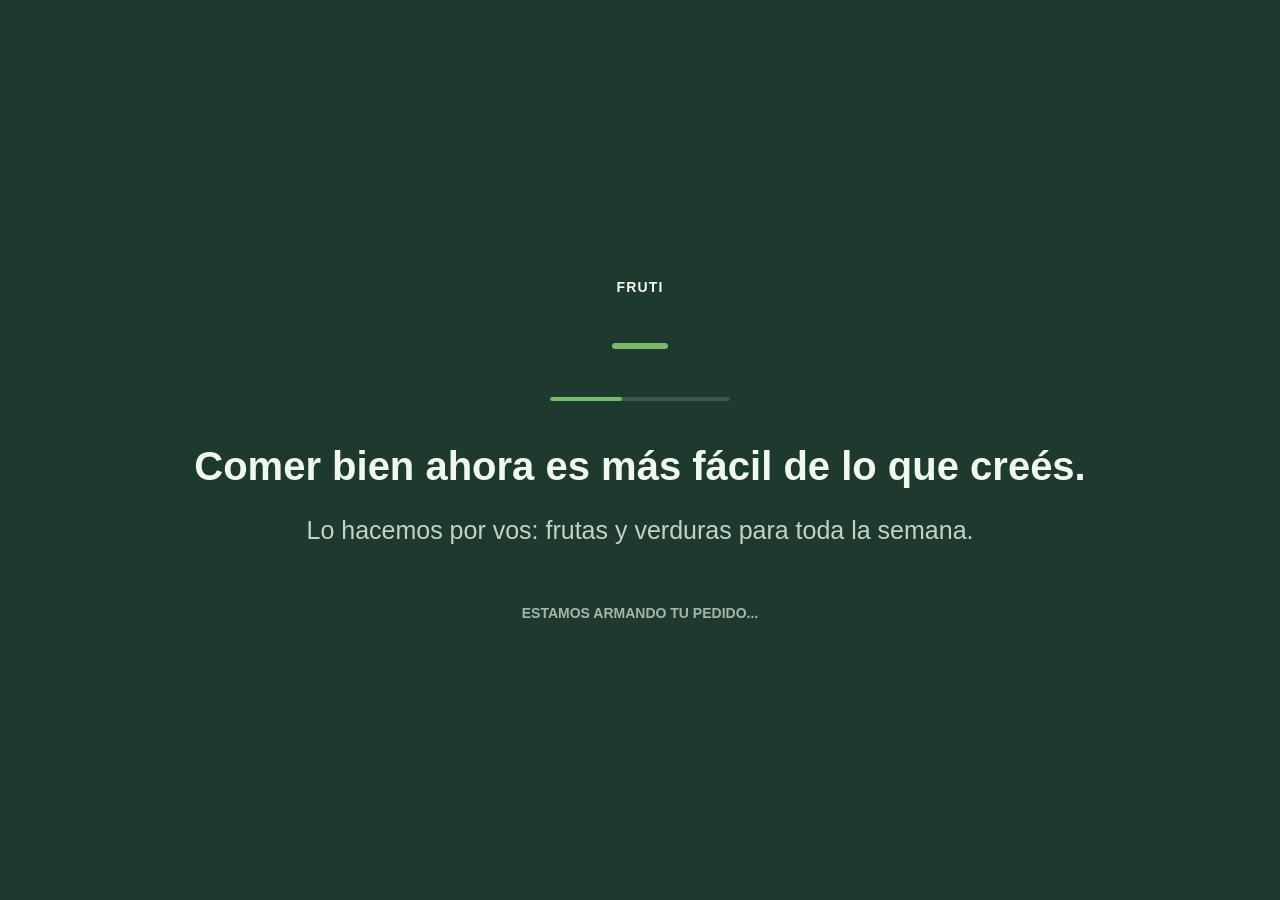
==== index.html @ 2f4cc4dc "Update index.html" ====
<!doctype html>
<html lang="es">
<head>
  <meta charset="UTF-8" />
  <meta name="viewport" content="width=device-width, initial-scale=1.0" />
  <title>Fresh Club | Pedido</title>
  <link rel="stylesheet" href="./styles.css" />
</head>
<body class="pedido-page">
  <div class="app">
    <header class="header" id="header">
      <div class="brand">FRUTI</div>

      <h1 class="pedido-title">
        Tu pedido para esta semana está listo
      </h1>

      <p id="subtitle" class="subtitle">
        Revisalo y confirmalo
      </p>
    </header>

    <main class="main">
      <section id="status" class="status"></section>
      <section id="pedidoSummary"></section>
      <section id="orderList" class="catalog"></section>
      
      <section id="extrasBlock" class="extras-block">
        <h2 class="extras-title">¿Querés agregar algo más?</h2>
        <p class="extras-subtitle">
          Estos productos también van bien para tu familia.
        </p>
        <div id="extras" class="catalog"></div>
      </section>

      <section id="manualSearchBlock" class="manual-search-block">
        <button id="manualSearchToggle" class="manual-search-toggle" type="button">
          ¿Buscás algo específico?
        </button>
      
        <div id="manualSearchPanel" class="manual-search-panel" hidden>
          <input
            id="manualSearchInput"
            class="manual-search-input"
            type="search"
            placeholder="Buscar fruta o verdura..."
            autocomplete="off"
          />
      
          <div id="manualSearchStatus" class="manual-search-status"></div>
          <div id="manualSearchResults" class="catalog"></div>
        </div>
      </section>  
    </main>

    <footer class="footer">
  <div class="footer-stack">

    <div id="footerSummary" class="footer-summary">
      <div class="footer-summary-main">
        <span id="footerSummaryDays">~3 días</span>
        para tu hogar
      </div>

      <div class="footer-summary-sub">
        Pedido recomendado de frutas y verduras
      </div>
    </div>

    <button id="submitBtn" class="cta">
      Confirmar mi pedido FRUTI
    </button>

  </div>
</footer>
  </div>


  <section id="pedidoLoading" class="pedido-loading">

    <div class="pedido-loading-brand">
      FRUTI
    </div>
  
    <div class="pedido-loading-accent"></div>

    <div class="loading-progress">
      <div class="loading-progress-bar"></div>
    </div>
    
    <h1>
      Comer bien ahora es más fácil de lo que creés.
    </h1>
  
    <p>
      Lo hacemos por vos: frutas y verduras para toda la semana.
    </p>
  
    <div class="pedido-loading-footer">
      ESTAMOS ARMANDO TU PEDIDO...
    </div>
  
</section>

<section id="reportLoading" class="report-loading hidden">

  <div class="report-loading-brand">
    FRUTI
  </div>

  <div class="report-loading-accent"></div>

  <div class="loading-progress">
    <div class="loading-progress-bar"></div>
  </div>

  <h1 id="reportLoadingTitle">
    Listo. Hasta el miércoles no pensás más en frutas y verduras.
  </h1>

  <div class="report-loading-footer">
    PEDIDO CONFIRMADO · ESTAMOS PREPARANDO TU SEMANA...
  </div>

</section>

<script type="module" src="./app.js"></script>
</body>
</html>
---- styles.css ----
* {
  box-sizing: border-box;
}

html, body {
  margin: 0;
  padding: 0;
  font-family: Arial, sans-serif;
  background: #f6f6f6;
  color: #1f1f1f;
}

body {
  min-height: 100vh;
}

.app {
  max-width: 480px;
  margin: 0 auto;
  background: #ffffff;
  min-height: 100vh;
  padding-bottom: 92px;
}

.header {
  position: sticky;
  top: 0;
  z-index: 10;
  background: #ffffff;
  border-bottom: 1px solid #ececec;
  padding: 8px 16px 8px;
}

.brand {
  font-size: 22px;
  font-weight: 700;
  line-height: 1.1;
}

.subtitle {
  margin-top: 4px;
  font-size: 14px;
  font-weight: 700;
  color: #666666;
}

.main {
  padding: 6px 16px 16px;
}

.status {
  min-height: 18px;
  margin-bottom: 12px;
  font-size: 14px;
  color: #666666;
}

.status.ok {
  color: #1b7f3b;
}

.status.error {
  color: #b42318;
}

.catalog {
  display: grid;
  gap: 12px;
}

.card {
  border: 1px solid #e8e8e8;
  border-radius: 16px;
  padding: 14px;
  background: #ffffff;
}

.card-top {
  display: flex;
  justify-content: space-between;
  align-items: start;
  gap: 12px;
}

.card-title {
  font-size: 17px;
  font-weight: 700;
  margin: 0;
}

.card-meta {
  margin-top: 4px;
  font-size: 14px;
  color: #666666;
}

.qty-row {
  display: flex;
  align-items: center;
  gap: 10px;
  margin-top: 14px;
}

.qty-btn {
  width: 36px;
  height: 36px;
  border: 1px solid #d8d8d8;
  border-radius: 10px;
  background: #ffffff;
  font-size: 20px;
  line-height: 1;
  cursor: pointer;
}

.qty-btn:active {
  transform: scale(0.98);
}

.qty-value {
  min-width: 24px;
  text-align: center;
  font-size: 16px;
  font-weight: 700;
}

.empty {
  border: 1px dashed #d8d8d8;
  border-radius: 16px;
  padding: 18px;
  text-align: center;
  color: #666666;
  background: #fafafa;
}

.footer {
  position: fixed;
  left: 0;
  right: 0;
  bottom: 0;
  display: flex;
  justify-content: center;
  padding: 12px;
  background: rgba(255, 255, 255, 0.96);
  border-top: 1px solid #ececec;
  backdrop-filter: blur(6px);
}

.cta {
  width: min(448px, calc(100% - 24px));
  border: none;
  border-radius: 14px;
  padding: 16px;
  font-size: 16px;
  font-weight: 700;
  background: #1f1f1f;
  color: #ffffff;
  cursor: pointer;
}

.cta:disabled {
  opacity: 0.6;
  cursor: not-allowed;
}

.order-success {
  margin-top: 20px;
}

.order-status {
  font-size: 18px;
  font-weight: 700;
  color: #2e7d32;
  margin-bottom: 16px;
}

.fruti-card {
  border: 1px dashed #d9d9d9;
  border-radius: 16px;
  padding: 24px 20px;
  background: #fafafa;
  text-align: center;
  margin-bottom: 20px;
}

.fruti-card-title {
  font-size: 18px;
  font-weight: 700;
  margin: 0 0 16px 0;
  color: #222;
}

.fruti-main,
.fruti-weekly,
.fruti-diversity,
.fruti-level,
.fruti-score,
.fruti-diversity-detail,
.fruti-progress-label,
.fruti-weekly-progress {
  margin: 8px 0;
  color: #333;
  line-height: 1.4;
}

.fruti-main {
  font-size: 18px;
}

.fruti-weekly {
  font-size: 17px;
}

.fruti-diversity {
  font-size: 16px;
}

.fruti-weekly-block {
  margin-top: 20px;
  text-align: left;
}

.fruti-weekly-title {
  font-weight: 700;
  margin-bottom: 10px;
  color: #222;
}

.fruti-progress-bar {
  margin-top: 12px;
  height: 10px;
  background: #e9e9e9;
  border-radius: 999px;
  overflow: hidden;
}

.fruti-progress-fill {
  height: 10px;
  background: #1f1f1f;
  border-radius: 999px;
}

.whatsapp-cta {
  margin-top: 16px;
}

.whatsapp-button {
  display: inline-block;
  width: 100%;
  box-sizing: border-box;
  background: #25D366;
  color: white;
  padding: 14px 16px;
  border-radius: 12px;
  text-decoration: none;
  font-weight: 700;
  text-align: center;
}

.fruit-bounce span {
  font-size: 22px;
  margin: 0 6px;
  display: inline-block;
  animation: bounce 1.2s infinite ease-in-out;
}

.fruit-bounce span:nth-child(2) {
  animation-delay: 0.2s;
}

.fruit-bounce span:nth-child(3) {
  animation-delay: 0.4s;
}

@keyframes bounce {
  0%, 80%, 100% { transform: translateY(0); }
  40% { transform: translateY(-8px); }
}

.qty-row {
  display: flex;
  align-items: center;
  justify-content: flex-end;
  gap: 10px;
}

#catalog .card {
  display: flex;
  flex-direction: column;
}

#catalog .card-top {
  margin-bottom: 8px;
}

#catalog [id^="controls-"] {
  display: flex;
  justify-content: flex-end;
}

.footer-actions {
  position: sticky;
  bottom: 0;
  background: #fff;
  padding: 12px;
  border-top: 1px solid #e5e7eb;
}

.primary-btn {
  width: 100%;
  height: 44px;
  font-size: 16px;
  border-radius: 10px;
}

.primary-btn:disabled {
  opacity: 0.5;
  cursor: not-allowed;
}

.add-btn {
  height: 36px;
  padding: 0 14px;
  border: 1px solid #d8d8d8;
  border-radius: 10px;
  background: #ffffff;
  font-size: 16px;
  font-weight: 600;
  cursor: pointer;
}

.add-btn:active {
  transform: scale(0.98);
}

#household .card-top {
  margin-bottom: 4px;
}

.order-list {
  display: grid;
  gap: 12px;
}

.item-category {
  margin-top: 4px;
  font-size: 13px;
  color: #666666;
}

.item-unit {
  font-size: 14px;
  color: #666666;
  font-weight: 400;
}

.item-actions {
  display: flex;
  align-items: center;
  justify-content: space-between;
  gap: 12px;
  margin-top: 14px;
}

.item-delete {
  border: none;
  background: transparent;
  color: #888888;
  font-size: 13px;
  cursor: pointer;
  padding: 0;
}

.item-delete:active {
  transform: scale(0.98);
}

.secondary-link {
  border: none;
  background: transparent;
  color: #666666;
  font-size: 14px;
  cursor: pointer;
  padding: 0;
}

.footer-stack {
  width: min(448px, calc(100% - 24px));
  display: flex;
  flex-direction: column;
  gap: 8px;
}

.cta-secondary {
  border: none;
  border-radius: 14px;
  padding: 12px;
  font-size: 15px;
  font-weight: 600;
  background: #eeeeee;
  color: #1f1f1f;
  cursor: pointer;
}

/* para origen */

.origen-page {
  padding-bottom: 32px;
}

.origen-card {
  background: #ffffff;
  border-radius: 18px;
  padding: 18px;
  margin: 16px 0;
  box-shadow: 0 8px 24px rgba(0, 0, 0, 0.06);
}

.origen-card h2 {
  margin: 0 0 10px;
  font-size: 20px;
}

.origen-card p {
  margin: 8px 0;
  line-height: 1.45;
}

.origen-info {
  margin-top: 14px;
}

.origen-card ul {
  padding-left: 20px;
  margin: 8px 0 0;
}

.origen-card li {
  margin-bottom: 8px;
}

.whatsapp-button {
  display: block;
  text-align: center;
  margin-top: 22px;
  text-decoration: none;
}

.origin-link {
  display: inline-block;
  margin-top: 8px;
  font-size: 14px;
  font-weight: 600;
  text-decoration: none;
}

/* =========================
   PEDIDO SUGERIDO - FRUTI
========================= */

.pedido-page {
  background: #f4f7f2;
  color: #172016;
}

.pedido-page .app {
  max-width: 480px;
  background: #f8faf5;
  min-height: 100vh;
  padding-bottom: 110px;
}

.pedido-page .header {
  position: sticky;
  top: 0;
  z-index: 20;
  background: linear-gradient(180deg, #ffffff 0%, #f8faf5 100%);
  border-bottom: 1px solid #e5eadf;
  padding: 18px 18px 16px;
}

.pedido-page .brand {
  font-size: 13px;
  font-weight: 800;
  letter-spacing: 0.08em;
  text-transform: uppercase;
  color: #4d7c32;
  line-height: 1;
  margin-bottom: 10px;
}

.pedido-page .pedido-title {
  margin: 0;
  max-width: 390px;
  font-size: 24px;
  line-height: 1.12;
  font-weight: 800;
  color: #152312;
}

.pedido-page .subtitle {
  margin: 8px 0 0;
  max-width: 390px;
  font-size: 14px;
  line-height: 1.35;
  font-weight: 600;
  color: #66735e;
}

.pedido-page .main {
  padding: 14px 14px 120px;
}

.pedido-summary-card {
  background: #ffffff;
  box-shadow: 0 6px 18px rgba(38, 71, 24, 0.05);
  border:
    0.5px solid #e0e0d8;

  border-radius: 14px;

  padding: 16px;

  margin-bottom: 20px;

  text-align: center;
}

.pedido-summary-tag {
  font-size: 11px;
  font-weight: 500;

  letter-spacing: 0.08em;
  text-transform: uppercase;

  color: #4a7c3f;

  margin-bottom: 12px;
}

.pedido-summary-stats {
  display: flex;
  align-items: center;
  justify-content: center;

  gap: 20px;

  margin-bottom: 10px;
}

.pedido-summary-stat {
  min-width: 90px;
}

.pedido-summary-value {
  font-size: 28px;
  line-height: 1;

  font-weight: 500;

  color: #1a1a1a;
}

.pedido-summary-label {
  margin-top: 3px;

  font-size: 11px;

  color: #888888;
}

.pedido-summary-divider {
  width: 0.5px;
  height: 40px;

  background: #e0e0d8;
}

.pedido-summary-foot {
  font-size: 12px;
  color: #aaaaaa;
}

.pedido-page .status {
  min-height: 0;
  margin: 0 0 14px;
  font-size: 14px;
  color: #60715a;
}

.pedido-page .catalog,
.pedido-page .order-list {
  display: grid;
  gap: 12px;
}

.pedido-page .card {
  position: relative;
  border: 1px solid #e3eadc;
  border-radius: 22px;
  padding: 14px;
  background: #ffffff;
  box-shadow: 0 10px 26px rgba(38, 71, 24, 0.07);
  overflow: hidden;
}

.pedido-page .card::before,
.pedido-page .card::after {
  display: none !important;
  content: none !important;
}

.pedido-page .card-top {
  display: grid;
  grid-template-columns: 78px 1fr;
  gap: 14px;
  align-items: center;
  margin-bottom: 12px;
}

.pedido-page .card img,
.pedido-page .product-img,
.pedido-page .item-img {
  width: 72px;
  height: 72px;
  object-fit: contain;
  border-radius: 18px;
  background: #f7f7f2;
  padding: 8px;
}

.pedido-page .card-title {
  font-size: 18px;
  line-height: 1.15;
  font-weight: 800;
  color: #101810;
  margin: 0 0 6px;
}

.pedido-page .card-meta,
.pedido-page .item-unit,
.pedido-page .item-category {
  font-size: 14px;
  line-height: 1.25;
  color: #65735f;
}

.pedido-page .origin-link,
.pedido-page .secondary-link {
  display: inline-flex;
  align-items: center;
  gap: 4px;
  margin-top: 4px;
  color: #5b7f3a;
  font-size: 14px;
  font-weight: 700;
  text-decoration: none;
}

.pedido-page .qty-row,
.pedido-page #catalog [id^="controls-"] {
  display: flex;
  align-items: center;
  justify-content: flex-end;
  gap: 12px;
  margin-top: 6px;
}

.pedido-page .qty-btn {
  width: 38px;
  height: 38px;
  border: 1px solid #d9e2d2;
  border-radius: 14px;
  background: #f9fbf6;
  color: #172016;
  font-size: 22px;
  font-weight: 700;
  line-height: 1;
  cursor: pointer;
}

.pedido-page .qty-btn:active {
  transform: scale(0.96);
}

.pedido-page .qty-value {
  min-width: 30px;
  text-align: center;
  font-size: 17px;
  font-weight: 800;
  color: #101810;
}

.pedido-page .extras-block {
  margin-top: 22px;
}

.pedido-page .extras-title {
  margin: 0 2px 4px;
  font-size: 21px;
  line-height: 1.15;
  font-weight: 800;
  color: #152312;
}

.pedido-page .extras-subtitle {
  margin: 0 2px 14px;
  font-size: 14px;
  line-height: 1.35;
  color: #66735e;
}

.pedido-page .footer {
  position: fixed;
  left: 0;
  right: 0;
  bottom: 0;
  z-index: 30;
  display: flex;
  justify-content: center;
  padding: 14px 14px 18px;
  background: rgba(248, 250, 245, 0.94);
  border-top: 1px solid #e1e8d8;
  backdrop-filter: blur(10px);
}

.pedido-page .footer-stack {
  width: min(448px, 100%);
}

.pedido-page .cta {
  width: 100%;
  min-height: 56px;
  border: none;
  border-radius: 18px;
  padding: 16px 18px;
  font-size: 17px;
  font-weight: 800;
  background: linear-gradient(135deg, #55a630 0%, #2b7a2e 100%);
  color: #ffffff;
  box-shadow: 0 12px 26px rgba(43, 122, 46, 0.28);
  cursor: pointer;
}

.pedido-page .cta:active {
  transform: translateY(1px);
}

.pedido-page .cta:disabled {
  opacity: 0.55;
  cursor: not-allowed;
  box-shadow: none;
}

/* =========================
   PEDIDO - CARDS UX CLEAN
========================= */

.pedido-page .catalog {
  display: grid;
  gap: 10px;
}

.pedido-page .card {
  border: 1px solid #e3eadc !important;
  border-left: 1px solid #e3eadc !important;
  border-radius: 18px;
  padding: 12px;
  background: #ffffff;
  background-image: none !important;
  box-shadow: 0 6px 18px rgba(38, 71, 24, 0.06);
  overflow: hidden;
}

.pedido-page .card::before,
.pedido-page .card::after {
  display: none !important;
  content: none !important;
}

.pedido-page .product-row {
  display: grid;
  grid-template-columns: 72px 1fr;
  gap: 12px;
  align-items: center;
}

.pedido-page .product-img {
  width: 72px;
  height: 72px;
  object-fit: contain;
  border-radius: 16px;
  background: #f7f7f2;
  padding: 8px;
  display: block;
}

.pedido-page .product-img-fallback {
  background: radial-gradient(circle at center, #edf3e8 0%, #f7f7f2 68%);
}

.pedido-page .product-content {
  min-width: 0;
  display: grid;
  gap: 10px;
}

.pedido-page .product-main {
  min-width: 0;
}

.pedido-page .card-title {
  margin: 0;
  font-size: 17px;
  line-height: 1.15;
  font-weight: 800;
  color: #101810;
}

.pedido-page .item-category {
  margin-top: 3px;
  font-size: 13px;
  line-height: 1.25;
  color: #66735e;
}

.pedido-page .item-origin {
  display: inline-flex;
  margin-top: 5px;
  font-size: 13px;
  line-height: 1.2;
  font-weight: 700;
  color: #5b7f3a;
  text-decoration: none;
}

.pedido-page .qty-row {
  display: flex;
  align-items: center;
  justify-content: flex-end;
  gap: 10px;
  margin-top: 0;
}

.pedido-page .qty-btn {
  width: 36px;
  height: 36px;
  border: 1px solid #d9e2d2;
  border-radius: 13px;
  background: #f9fbf6;
  color: #172016;
  font-size: 21px;
  font-weight: 700;
  line-height: 1;
  cursor: pointer;
}

.pedido-page .qty-value {
  min-width: 58px;
  text-align: center;
  font-size: 15px;
  font-weight: 800;
  color: #101810;
  white-space: nowrap;
}

.pedido-page .add-btn {
  justify-self: end;
  height: 36px;
  padding: 0 14px;
  border: 1px solid #d9e2d2;
  border-radius: 13px;
  background: #f9fbf6;
  color: #172016;
  font-size: 15px;
  font-weight: 800;
  cursor: pointer;
}

.pedido-page .add-btn:active,
.pedido-page .qty-btn:active {
  transform: scale(0.96);
}

/* =========================
   DASHBOARD - ACTIONS
========================= */

.pedido-page .dashboard-actions {
  margin-top: 22px;
  display: grid;
  gap: 10px;
}

.pedido-page .dashboard-btn {
  display: flex;
  align-items: center;
  justify-content: center;
  min-height: 48px;
  border-radius: 14px;
  padding: 12px 16px;
  text-decoration: none;
  font-size: 16px;
  font-weight: 800;
}

.pedido-page .dashboard-btn-primary {
  background: #16a34a;
  color: #ffffff;
  box-shadow: 0 8px 18px rgba(22, 163, 74, 0.22);
}

.pedido-page .dashboard-link {
  display: inline-flex;
  justify-content: center;
  margin-top: 4px;
  color: #4b5f45;
  font-size: 15px;
  font-weight: 700;
  text-decoration: none;
}

/* =========================
   REPORT PAGE - FRUTI
========================= */

.report-page {
  background: #f4f7f2;
  color: #172016;
}

.report-page .app {
  max-width: 480px;
  background: #f8faf5;
  min-height: 100vh;
  padding-bottom: 32px;
}

.report-header {
  background: linear-gradient(180deg, #ffffff 0%, #f8faf5 100%);
  border-bottom: 1px solid #e5eadf;
  padding: 18px 18px 16px;
}

.report-title {
  margin: 0;
  max-width: 390px;
  font-size: 25px;
  line-height: 1.12;
  font-weight: 800;
  color: #152312;
}

.report-subtitle {
  margin: 8px 0 0;
  max-width: 390px;
  font-size: 14px;
  line-height: 1.35;
  font-weight: 600;
  color: #66735e;
}

.report-main {
  padding: 14px 14px 24px;
}

.report-empty {
  border: 1px dashed #d9e2d2;
  border-radius: 18px;
  padding: 18px;
  background: #ffffff;
  color: #66735e;
  text-align: center;
  font-weight: 700;
}

.report-summary-card,
.report-week-card,
.report-section {
  background: #ffffff;
  border: 1px solid #e3eadc;
  border-radius: 20px;
  box-shadow: 0 8px 22px rgba(38, 71, 24, 0.06);
}

.report-summary-card {
  padding: 16px;
  margin-bottom: 14px;
}

.report-summary-eyebrow {
  font-size: 13px;
  font-weight: 800;
  color: #5b7f3a;
  text-transform: uppercase;
  letter-spacing: 0.04em;
}

.report-summary-main {
  margin-top: 10px;
  display: flex;
  justify-content: space-between;
  gap: 14px;
  align-items: center;
}

.report-summary-main h2 {
  margin: 0;
  font-size: 22px;
  line-height: 1.15;
  color: #101810;
}

.report-summary-main p {
  margin: 6px 0 0;
  font-size: 14px;
  line-height: 1.35;
  color: #66735e;
}

.report-summary-score {
  width: 64px;
  height: 64px;
  border-radius: 18px;
  display: flex;
  align-items: center;
  justify-content: center;
  background: #edf7e8;
  color: #277a28;
  font-size: 24px;
  font-weight: 900;
  flex-shrink: 0;
}

.report-summary-foot {
  margin-top: 10px;
  font-size: 13px;
  color: #66735e;
  font-weight: 700;
}

.report-section {
  padding: 16px;
  margin-top: 14px;
}

.report-section h2 {
  margin: 0 0 12px;
  font-size: 19px;
  line-height: 1.2;
  color: #152312;
}

.report-chart {
  display: grid;
  gap: 10px;
}

.report-chart-row {
  display: grid;
  grid-template-columns: 72px 1fr 34px;
  gap: 8px;
  align-items: center;
}

.report-chart-label {
  font-size: 12px;
  color: #66735e;
  font-weight: 700;
}

.report-chart-track,
.report-progress-bar {
  height: 10px;
  background: #edf1e8;
  border-radius: 999px;
  overflow: hidden;
}

.report-chart-fill,
.report-progress-fill {
  height: 100%;
  background: #16a34a;
  border-radius: 999px;
}

.report-chart-value {
  font-size: 13px;
  font-weight: 800;
  color: #172016;
  text-align: right;
}

.report-timeline {
  display: grid;
  gap: 12px;
}

.report-week-card {
  padding: 14px;
}

.report-week-top {
  display: flex;
  justify-content: space-between;
  gap: 12px;
  align-items: flex-start;
}

.report-week-label {
  font-size: 14px;
  font-weight: 800;
  color: #172016;
}

.report-week-level {
  margin-top: 4px;
  font-size: 13px;
  font-weight: 700;
  color: #66735e;
}

.report-score {
  width: 46px;
  height: 46px;
  border-radius: 15px;
  background: #edf7e8;
  color: #277a28;
  display: flex;
  align-items: center;
  justify-content: center;
  font-size: 20px;
  font-weight: 900;
  flex-shrink: 0;
}

.report-metrics-grid {
  margin-top: 14px;
  display: grid;
  grid-template-columns: 1fr 1fr;
  gap: 10px;
}

.report-metric {
  border: 1px solid #edf1e8;
  border-radius: 14px;
  padding: 10px;
  background: #fbfcf8;
}

.report-metric span {
  display: block;
  font-size: 12px;
  color: #66735e;
  font-weight: 700;
}

.report-metric strong {
  display: block;
  margin-top: 4px;
  font-size: 17px;
  color: #101810;
}

.report-progress {
  margin-top: 14px;
}

.report-progress-head {
  display: flex;
  justify-content: space-between;
  font-size: 13px;
  color: #66735e;
  font-weight: 800;
  margin-bottom: 6px;
}

.report-section-mini {
  margin-top: 14px;
}

.report-section-title {
  font-size: 13px;
  font-weight: 800;
  color: #172016;
  margin-bottom: 8px;
}

.report-chips {
  display: flex;
  flex-wrap: wrap;
  gap: 7px;
}

.report-chip {
  display: inline-flex;
  align-items: center;
  min-height: 28px;
  padding: 5px 9px;
  border-radius: 999px;
  background: #edf7e8;
  color: #245c22;
  font-size: 13px;
  font-weight: 700;
}

.report-chip-missing {
  background: #fff7ed;
  color: #9a3412;
}

.report-muted {
  font-size: 13px;
  color: #66735e;
  font-weight: 700;
}

/* =========================
   REPORT - ACTIONS
========================= */

.report-actions {
  margin-top: 18px;
  display: grid;
  gap: 10px;
}

.report-btn {
  display: flex;
  align-items: center;
  justify-content: center;
  min-height: 48px;
  border-radius: 14px;
  padding: 12px 16px;
  text-decoration: none;
  font-size: 16px;
  font-weight: 800;
}

.report-btn-primary {
  background: #16a34a;
  color: #ffffff;
  box-shadow: 0 8px 18px rgba(22, 163, 74, 0.22);
}

.report-link {
  display: inline-flex;
  justify-content: center;
  margin-top: 4px;
  color: #4b5f45;
  font-size: 15px;
  font-weight: 700;
  text-decoration: none;
}

/* =========================
   MANUAL SEARCH - PEDIDO
========================= */

.pedido-page .manual-search-block {
  margin-top: 22px;
}

.pedido-page .manual-search-toggle {
  width: 100%;
  min-height: 44px;
  border: 1px solid #d9e2d2;
  border-radius: 15px;
  background: #ffffff;
  color: #305d25;
  font-size: 15px;
  font-weight: 800;
  cursor: pointer;
}

.pedido-page .manual-search-panel {
  margin-top: 12px;
}

.pedido-page .manual-search-input {
  width: 100%;
  height: 46px;
  border: 1px solid #d9e2d2;
  border-radius: 15px;
  padding: 0 14px;
  background: #ffffff;
  color: #172016;
  font-size: 15px;
  font-weight: 700;
  outline: none;
}

.pedido-page .manual-search-input:focus {
  border-color: #8fbd7a;
  box-shadow: 0 0 0 3px rgba(22, 163, 74, 0.08);
}

.pedido-page .manual-search-status {
  min-height: 18px;
  margin: 8px 2px 10px;
  font-size: 13px;
  color: #66735e;
  font-weight: 700;
}

.pedido-page .manual-search-empty {
  border: 1px dashed #d9e2d2;
  border-radius: 16px;
  padding: 14px;
  background: #ffffff;
  color: #66735e;
  font-size: 14px;
  font-weight: 700;
  text-align: center;
}
/* =========================
   FRUTI FINAL VISUAL TUNING
========================= */

/* Verde único FRUTI */
.pedido-page .cta,
.pedido-page .dashboard-btn-primary,
.report-btn-primary,
.report-chart-fill,
.report-progress-fill {
  background: #4CAF50;
}

/* Sombra profesional y más limpia */
.pedido-page .cta,
.pedido-page .dashboard-btn-primary,
.report-btn-primary {
  box-shadow: 0 4px 12px rgba(76, 175, 80, 0.30);
}

/* Feedback táctil al presionar */
.pedido-page .cta:active,
.pedido-page .dashboard-btn-primary:active,
.report-btn-primary:active {
  transform: translateY(1px);
  box-shadow: 0 2px 4px rgba(76, 175, 80, 0.25);
}

/* Radio recomendado para botones */
.pedido-page .cta,
.pedido-page .dashboard-btn,
.report-btn,
.pedido-page .manual-search-toggle,
.pedido-page .add-btn,
.pedido-page .qty-btn {
  border-radius: 12px;
}

/* Cards con friendly round */
.pedido-page .card,
.report-summary-card,
.report-week-card,
.report-section {
  border-radius: 18px;
}

/* Imágenes internas: nested border radius */
.pedido-page .product-img {
  border-radius: 12px;
}

/* Color principal de textos */
.pedido-page .pedido-title,
.pedido-page .extras-title,
.pedido-page .card-title,
.report-title,
.report-section h2,
.report-summary-main h2,
.report-week-label {
  color: #2D3436;
}

/* También bajamos agresividad en cantidades y scores */
.pedido-page .qty-value,
.report-chart-value,
.report-metric strong {
  color: #2D3436;
}


/* =========================
   ONBOARDING V2
========================= */

.onboarding-page {
  margin: 0;
  background: #f4f7f2;
  color: #2D3436;
  overflow-x: hidden;
}

.onboarding-app {
  max-width: 480px;
  min-height: 100vh;
  margin: 0 auto;
  background: #f8faf5;
  position: relative;
}

/* =========================
   TOP
========================= */

.onboarding-top {
  position: sticky;
  top: 0;
  z-index: 20;
  background:
    linear-gradient(
      180deg,
      #ffffff 0%,
      #f8faf5 100%
    );

  border-bottom: 1px solid #e5eadf;

  padding:
    12px
    18px
    10px;
}

.onboarding-brand {
  font-size: 13px;
  font-weight: 800;
  letter-spacing: 0.08em;
  text-transform: uppercase;
  color: #4d7c32;
  margin-bottom: 14px;
}

/* =========================
   STEPS
========================= */

.onboarding-steps {
  position: relative;

  display: flex;
  align-items: center;
  justify-content: space-between;
  gap: 10px;
}

.onboarding-steps::before {
  content: "";

  position: absolute;
  top: 15px;
  left: 25%;
  right: 25%;

  height: 2px;

  background: #dfe7d9;

  z-index: 0;
}

.onboarding-step-dot {
  position: relative;
  z-index: 1;

  flex: 1;
  display: flex;
  flex-direction: column;
  align-items: center;
  gap: 6px;
  opacity: 0.45;
  transition: 200ms ease;
}

.onboarding-step-dot span {
  width: 30px;
  height: 30px;
  border-radius: 999px;
  background: #dfe7d9;
  color: #66735e;

  display: flex;
  align-items: center;
  justify-content: center;

  font-size: 14px;
  font-weight: 800;
}

.onboarding-step-dot small {
  font-size: 12px;
  font-weight: 700;
  color: #66735e;
}

.onboarding-step-dot.active {
  opacity: 1;
}

.onboarding-step-dot.active span {
  background: #4a7c3f;
  color: #ffffff;
}

.onboarding-step-dot.active small {
  color: #2D3436;
}

/* =========================
   SLIDER
========================= */

.onboarding-slider {
  display: flex;
  width: 100%;

  height: calc(100dvh - 116px);

  margin-top: -4px;

  transition: transform 300ms ease;
}

.onboarding-step-panel {
  width: 100%;
  min-width: 100%;
  max-width: 100%;

  overflow: hidden;
  
  box-sizing: border-box;

  min-height: calc(100dvh - 116px);

  display: flex;
  flex-direction: column;
  justify-content: flex-start;

  gap: 12px;

  padding: 4px 18px 28px;

  flex-shrink: 0;
}

/* =========================
   CONTENT
========================= */

.onboarding-content {
  width: 100%;
  flex: 1;

  min-height: 0;
}

.onboarding-eyebrow {
  margin: 0 0 6px;
  font-size: 13px;
  font-weight: 800;
  letter-spacing: 0.04em;
  text-transform: uppercase;
  color: #4a7c3f;
}

.onboarding-title {
  margin: 0;
  max-width: 320px;
  font-size: 21px;
  line-height: 1.08;
  font-weight: 800;
  color: #2D3436;
}

.onboarding-subtitle {
  margin: 8px 0 0;
  font-size: 14px;
  line-height: 1.45;
  color: #66735e;

  max-width: 100%;
  white-space: normal;
  overflow-wrap: break-word;
}

/* =========================
   INPUT
========================= */

.onboarding-field {
  margin-top: 28px;
}

.onboarding-field label {
  display: block;
  margin-bottom: 10px;

  font-size: 14px;
  font-weight: 700;
  color: #2D3436;
}

.onboarding-input {
  width: 100%;
  height: 56px;

  border:
    1px solid #d9e2d2;

  border-radius: 14px;

  background: #ffffff;

  padding: 0 16px;

  font-size: 16px;
  font-weight: 700;

  color: #2D3436;

  outline: none;
}

.onboarding-input:focus {
  border-color: #8fbd7a;
  box-shadow:
    0 0 0 3px
    rgba(76, 175, 80, 0.08);
}

/* =========================
   ACTIONS
========================= */

.onboarding-actions {
  margin-top: auto;

  padding-top: 8px;

  display: flex;
  flex-direction: column;
  gap: 10px;
}

.onboarding-primary-btn {
  width: 100%;
  height: 48px;

  border: none;
  border-radius: 12px;

  background: #4a7c3f;
  color: #ffffff;

  font-size: 16px;
  font-weight: 800;

  cursor: pointer;

  transition: 200ms ease;
}

.onboarding-primary-btn:disabled {
  opacity: 0.4;
  cursor: not-allowed;
}

.onboarding-secondary-btn {
  width: 100%;
  height: 44px;

  border: none;
  background: transparent;

  color: #888888;

  font-size: 15px;
  font-weight: 700;

  cursor: pointer;
}

/* =========================
   STATUS
========================= */

.onboarding-status {
  min-height: 0;
  padding: 0;
  margin: 0;
}

/* =========================
   HOUSEHOLD
========================= */

.onboarding-household-list {
  margin-top: 12px;
    
  overflow-y: auto;

  min-height: 0;

  max-height: calc(100dvh - 360px);
}

.onboarding-household-list .card {
  padding: 12px 14px;
  border-radius: 16px;
  min-height: 86px;
}

.card-top {
  margin-bottom: 4px;
}

.onboarding-household-list .card-title {
  font-size: 16px;
}

.onboarding-household-list .add-btn {
  height: 34px;
  padding: 0 12px;
  font-size: 15px;
}

/* =========================
   DELIVERY
========================= */

.onboarding-delivery-slots {
  margin-top: 24px;
}

.onboarding-delivery-summary {
  margin-top: 18px;

  font-size: 14px;
  font-weight: 700;

  color: #4a7c3f;
}

.onboarding-helper {
  margin-top: 10px;

  font-size: 13px;
  line-height: 1.4;

  color: #8a9583;
}

/* =========================
   ONBOARDING ISOLATED CARDS
========================= */

.onboarding-page .catalog {
  display: grid;
  gap: 8px;
}

.onboarding-page .card {
  border: 1px solid #e3eadc;
  border-radius: 16px;
  
  padding: 10px 12px;
  background: #ffffff;

  box-shadow: none;

  min-height: unset;
}

.onboarding-page .card-top {
  display: flex;
  align-items: center;
  justify-content: space-between;

  gap: 8px;

  margin-bottom: 2px;
}

.onboarding-page .card-title {
  margin: 0;

  font-size: 16px;
  line-height: 1.15;
  font-weight: 700;
}

.onboarding-page .add-btn {
  height: 34px;
  padding: 0 12px;

  border-radius: 10px;

  font-size: 14px;
  font-weight: 700;
}

.onboarding-page .qty-btn {
  width: 34px;
  height: 34px;

  border-radius: 10px;

  font-size: 18px;
}

.onboarding-page .qty-value {
  font-size: 15px;
}

.onboarding-page .qty-row {
  margin-top: 8px;
}

/* =========================
   MOBILE SAFE AREA
========================= */

@media (max-width: 768px) {

  .onboarding-actions {
    padding-bottom: calc(18px + env(safe-area-inset-bottom));
  }

}


/* =========================
   DELIVERY V2
========================= */

.delivery-day-row {
  border: 1px solid #e0e0d8;
  border-radius: 18px;

  background: #ffffff;

  padding: 14px;

  margin-bottom: 12px;

  transition: 200ms ease;
}

.delivery-day-row.selected {
  border-color: #4a7c3f;
}

.delivery-day-top {
  display: flex;
  align-items: center;
  justify-content: space-between;

  margin-bottom: 12px;
}

.delivery-day-label {
  font-size: 17px;
  font-weight: 700;
  color: #1a1a1a;
}

.delivery-day-badge {
  background: #e8f5e2;
  color: #4a7c3f;

  padding: 6px 10px;

  border-radius: 999px;

  font-size: 11px;
  font-weight: 700;
}

.delivery-day-slots {
  display: grid;
  grid-template-columns: 1fr 1fr;

  gap: 10px;
}

.delivery-slot-btn {
  border: 1px solid #e0e0d8;
  border-radius: 14px;

  background: #ffffff;

  padding: 12px 8px;

  display: flex;
  flex-direction: column;
  align-items: center;

  transition: 200ms ease;

  cursor: pointer;
}

.delivery-slot-btn.selected {
  background: #e8f5e2;
  border-color: #4a7c3f;
}

.delivery-slot-title {
  font-size: 13px;
  font-weight: 700;
  color: #1a1a1a;
}

.delivery-slot-btn.selected .delivery-slot-title {
  color: #2d6a22;
}

.delivery-slot-range {
  margin-top: 4px;

  font-size: 11px;
  color: #aaaaaa;
}

.delivery-slot-btn.selected .delivery-slot-range {
  color: #4a7c3f;
}

/* =========================
   DELIVERY INTERNAL SCROLL
========================= */

.onboarding-scroll-area {
  max-height: calc(100dvh - 360px);

  overflow-y: auto;

  padding-bottom: 20px;
}

/* =========================
   ONBOARDING FIXED VIEWPORT
========================= */

.onboarding-page {
  height: 100%;
  overflow: hidden;
}

.onboarding-page .onboarding-app {
  height: 100dvh;
  overflow: hidden;
}

/* =========================
   ONBOARDING LOADING OVERLAY
========================= */

.onboarding-loading {
  position: fixed;
  inset: 0;
  z-index: 9999;

  background: #1E3A2F;
  color: #F0F7EC;
  
  display: flex;
  flex-direction: column;
  align-items: center;
  justify-content: center;

  padding: 32px;
  text-align: center;
}

.onboarding-loading.hidden {
  display: none;
}

.onboarding-loading-brand {
  font-size: 14px;
  font-weight: 800;
  letter-spacing: 0.08em;
  margin-bottom: 48px;
}

.onboarding-loading-accent {
  width: 56px;
  height: 6px;
  border-radius: 999px;
  background: #7AB86A;
  margin-bottom: 48px;
}

.onboarding-loading h1 {
  margin: 0;
  max-width: 640px;
  font-size: 36px;
  line-height: 1.08;
  font-weight: 800;
}

.onboarding-loading p {
  margin: 24px 0 0;
  max-width: 640px;
  font-size: 23px;
  line-height: 1.45;
  opacity: 0.8;
}

.onboarding-loading-footer {
  margin-top: 56px;
  font-size: 14px;
  font-weight: 700;
  opacity: 0.65;
}
/* =========================
   PEDIDO LOADING
========================= */

.pedido-loading {
  position: fixed;
  inset: 0;

  z-index: 9999;

  background: #1E3A2F;
  color: #F0F7EC;

  display: flex;
  flex-direction: column;
  align-items: center;
  justify-content: center;

  padding: 32px;

  text-align: center;

  transition:
    opacity 400ms ease,
    visibility 400ms ease;
}

.pedido-loading.hidden {
  opacity: 0;
  visibility: hidden;
  pointer-events: none;
}

.pedido-loading-brand {
  font-size: 14px;
  font-weight: 800;
  letter-spacing: 0.08em;

  margin-bottom: 48px;
}

.pedido-loading-accent {
  width: 56px;
  height: 6px;

  border-radius: 999px;

  background: #7AB86A;

  margin-bottom: 48px;
}

.pedido-loading h1 {
  margin: 0;

  font-size: 40px;
  line-height: 1.08;
  font-weight: 800;
}

.pedido-loading p {
  margin: 24px 0 0;

  font-size: 25px;
  line-height: 1.45;

  opacity: 0.8;
}

.pedido-loading-footer {
  margin-top: 56px;

  font-size: 14px;
  font-weight: 700;

  opacity: 0.65;
}

/* =========================
   LOADING PROGRESS
========================= */

.loading-progress {
  position: relative;

  width: 180px;
  height: 4px;

  overflow: hidden;

  border-radius: 999px;

  background:
    rgba(255,255,255,0.14);

  margin-bottom: 44px;
}

.report-loading .loading-progress {
  background:
    rgba(160,132,92,0.14);
}

.loading-progress-bar {
  position: absolute;
  inset: 0;

  width: 40%;

  border-radius: 999px;

  background: #7AB86A;

  animation:
    indeterminate 1.5s ease-in-out infinite;
}

.report-loading .loading-progress-bar {
  background: #A0845C;
}

@keyframes indeterminate {

  0% {
    transform: translateX(-120%);
  }

  100% {
    transform: translateX(320%);
  }
}

/* =========================
   REPORT LOADING
========================= */

.report-loading {
  position: fixed;
  inset: 0;

  z-index: 10000;

  background: #F5F0E8;
  color: #2C2C2A;

  display: flex;
  flex-direction: column;
  align-items: center;
  justify-content: center;

  padding: 32px;

  text-align: center;

  opacity: 1;

  transition:
    opacity 400ms ease,
    visibility 400ms ease;
}

.report-loading.hidden {
  opacity: 0;
  visibility: hidden;
  pointer-events: none;
}

.report-loading-brand {
  font-size: 14px;
  font-weight: 800;
  letter-spacing: 0.08em;

  margin-bottom: 48px;
}

.report-loading-accent {
  width: 56px;
  height: 6px;

  border-radius: 999px;

  background: #A0845C;

  margin-bottom: 48px;
}

.report-loading h1 {
  margin: 0;
  max-width: 760px;
}

.report-loading-footer {
  margin-top: 56px;

  font-size: 14px;
  font-weight: 700;

  opacity: 0.65;
}

/* =========================
   INVITE LANDING V2
========================= */

.invite-page {
  margin: 0;
  background: #ffffff;
  font-family: Arial, sans-serif;
}

.invite-layout {
  max-width: 480px;
  min-height: 100vh;
  margin: 0 auto;

  display: flex;
  flex-direction: column;
  justify-content: space-between;

  background: #ffffff;
}

/* =========================
   HERO
========================= */

.invite-hero {
  background: #1E3A2F;

  padding:
    32px
    24px
    28px;
}

.invite-tag {
  font-size: 11px;
  font-weight: 500;
  letter-spacing: 0.1em;
  text-transform: uppercase;

  color: #7AB86A;

  margin-bottom: 16px;
}

.invite-title {
  margin: 0;

  font-size: 30px;
  line-height: 1.15;
  font-weight: 500;

  color: #F0F7EC;

  margin-bottom: 14px;
}

.invite-subtitle {
  margin: 0;

  font-size: 17px;
  line-height: 1.65;
  font-weight: 400;

  color: rgba(240,247,236,0.6);
}

/* =========================
   BODY
========================= */

.invite-body {
  flex: 1;

  background: #ffffff;

  padding:
    28px
    24px
    36px;

  display: flex;
  flex-direction: column;
}

.invite-btn {
  width: 100%;

  border: none;
  border-radius: 12px;

  background: #4a7c3f;
  color: #ffffff;

  padding: 17px;

  font-size: 15px;
  font-weight: 500;

  cursor: pointer;
}

.invite-btn:active {
  transform: translateY(1px);
}

/* =========================
   INVITE STEPS
========================= */

.invite-steps-title {
  font-size: 16px;
  font-weight: 500;
  letter-spacing: 0.06em;
  color: #888888;

  margin-bottom: 16px;
}

.invite-steps {
  display: flex;
  flex-direction: column;
  gap: 10px;

  margin-bottom: 18px;
}

.invite-step {
  display: flex;
  align-items: flex-start;
  gap: 12px;
}

.invite-step-icon {
  width: 28px;
  flex-shrink: 0;

  margin-top: 1px;

  font-size: 20px;
  line-height: 1;
}

.invite-step-text {
  font-size: 16px;
  line-height: 1.45;
  color: #1a1a1a;
}

.invite-bridge {
  text-align: center;
  margin-top: 20px;
  margin-bottom: 10px;
}

.invite-bridge-title {
  font-size: 14px;
  font-weight: 500;
  color: #1a1a1a;
}

.invite-bridge-subtitle {
  margin-top: 4px;

  font-size: 14px;
  font-weight: 400;
  color: #888888;
}

/* =========================
   POST PURCHASE REPORT V2
========================= */

.post-report {
  min-height: 100vh;
  background: #f5f5f0;
  padding: 20px 16px 28px;
  color: #1a1a1a;
}

.post-report-heading {
  margin-bottom: 20px;
}

.post-report-tag,
.post-report-label,
.post-report-invite-label {
  font-size: 11px;
  font-weight: 500;
  letter-spacing: 0.08em;
  text-transform: uppercase;
}

.post-report-tag {
  color: #4a7c3f;
  margin-bottom: 6px;
}

.post-report-title {
  margin: 0 0 4px;
  font-size: 24px;
  line-height: 1.2;
  font-weight: 500;
  color: #1a1a1a;
}

.post-report-subtitle {
  margin: 0;
  font-size: 14px;
  line-height: 1.5;
  color: #4a7c3f;
}

.post-report-card {
  background: #ffffff;
  border: 0.5px solid #e0e0d8;
  border-radius: 14px;
  padding: 16px;
  margin-bottom: 12px;
}

.post-report-label {
  color: #888888;
  letter-spacing: 0.06em;
  margin-bottom: 8px;
}

.post-report-main-value {
  font-size: 28px;
  line-height: 1.1;
  font-weight: 500;
  color: #1a1a1a;
  margin-bottom: 4px;
}

.post-report-muted {
  font-size: 12px;
  line-height: 1.5;
  color: #aaaaaa;
}

.post-report-level-row {
  display: flex;
  align-items: center;
  gap: 10px;
  margin-bottom: 6px;
}

.post-report-level-icon {
  font-size: 28px;
  width: 36px;
  text-align: center;
}

.post-report-level-name {
  font-size: 17px;
  font-weight: 500;
  color: #1a1a1a;
}

.post-report-level-subtitle {
  margin-top: 2px;
  font-size: 12px;
  color: #888888;
}

.post-report-progress {
  height: 6px;
  background: #f0f0ea;
  border-radius: 20px;
  margin-top: 10px;
  overflow: hidden;
}

.post-report-progress-fill {
  /* temporary visual placeholder */
  width: 18%;
  height: 6px;
  background: #4a7c3f;
  border-radius: 20px;
}

.post-report-next-level {
  margin-top: 6px;
  font-size: 11px;
  color: #aaaaaa;
}

.post-report-rainbow-head {
  display: flex;
  align-items: center;
  gap: 12px;
  margin-bottom: 12px;
}

.post-report-rainbow-icon {
  width: 46px;
  font-size: 32px;
  line-height: 1;
  text-align: center;
}

.post-report-card-title {
  margin: 0 0 3px;
  font-size: 14px;
  font-weight: 500;
  color: #1a1a1a;
}

.post-report-card-subtitle {
  margin: 0;
  font-size: 12px;
  color: #888888;
}

.post-report-categories {
  display: grid;
  gap: 14px;
  margin-top: 14px;
}

.post-report-category {
  display: flex;
  align-items: center;
  gap: 10px;
}

.post-report-category-emoji {
  width: 24px;
  font-size: 16px;
  text-align: center;
}

.post-report-category-label {
  font-size: 13px;
  color: #1a1a1a;
}

.post-report-note {
  margin: 10px 0 0;
  font-size: 11px;
  line-height: 1.5;
  color: #bbbbbb;
}

.post-report-invite-card {
  background: #1E3A2F;
  border-radius: 14px;
  padding: 16px;
  margin-bottom: 12px;
}

.post-report-invite-label {
  color: #7AB86A;
  margin-bottom: 6px;
}

.post-report-invite-text {
  margin: 0 0 14px;
  font-size: 14px;
  line-height: 1.5;
  color: #F0F7EC;
}

.post-report-invite-btn {
  display: block;
  width: 100%;
  border: none;
  border-radius: 10px;
  background: #F0F7EC;
  color: #1E3A2F;
  padding: 13px;
  font-size: 14px;
  font-weight: 500;
  text-align: center;
  text-decoration: none;
  box-sizing: border-box;
}

.post-report-actions {
  display: flex;
  flex-direction: column;
  align-items: center;
  gap: 10px;
  margin-top: 4px;
}

.post-report-action-primary,
.post-report-action-secondary {
  background: none;
  border: none;
  text-decoration: none;
  cursor: pointer;
  padding: 4px;
}

.post-report-action-primary {
  font-size: 13px;
  color: #4a7c3f;
  font-weight: 500;
}

.post-report-action-secondary {
  font-size: 13px;
  color: #888888;
}


/* =========================
   REPORT LOADING MESSAGE
========================= */

.report-loading-done {
  display: block;

  margin-bottom: 18px;

  font-size: 64px;
  line-height: 0.95;
  font-weight: 700;

  color: #1f1f1f;
}

.report-loading-message {
  display: block;

  font-size: 38px;
  line-height: 1.08;
  font-weight: 700;

  color: #1f1f1f;
}
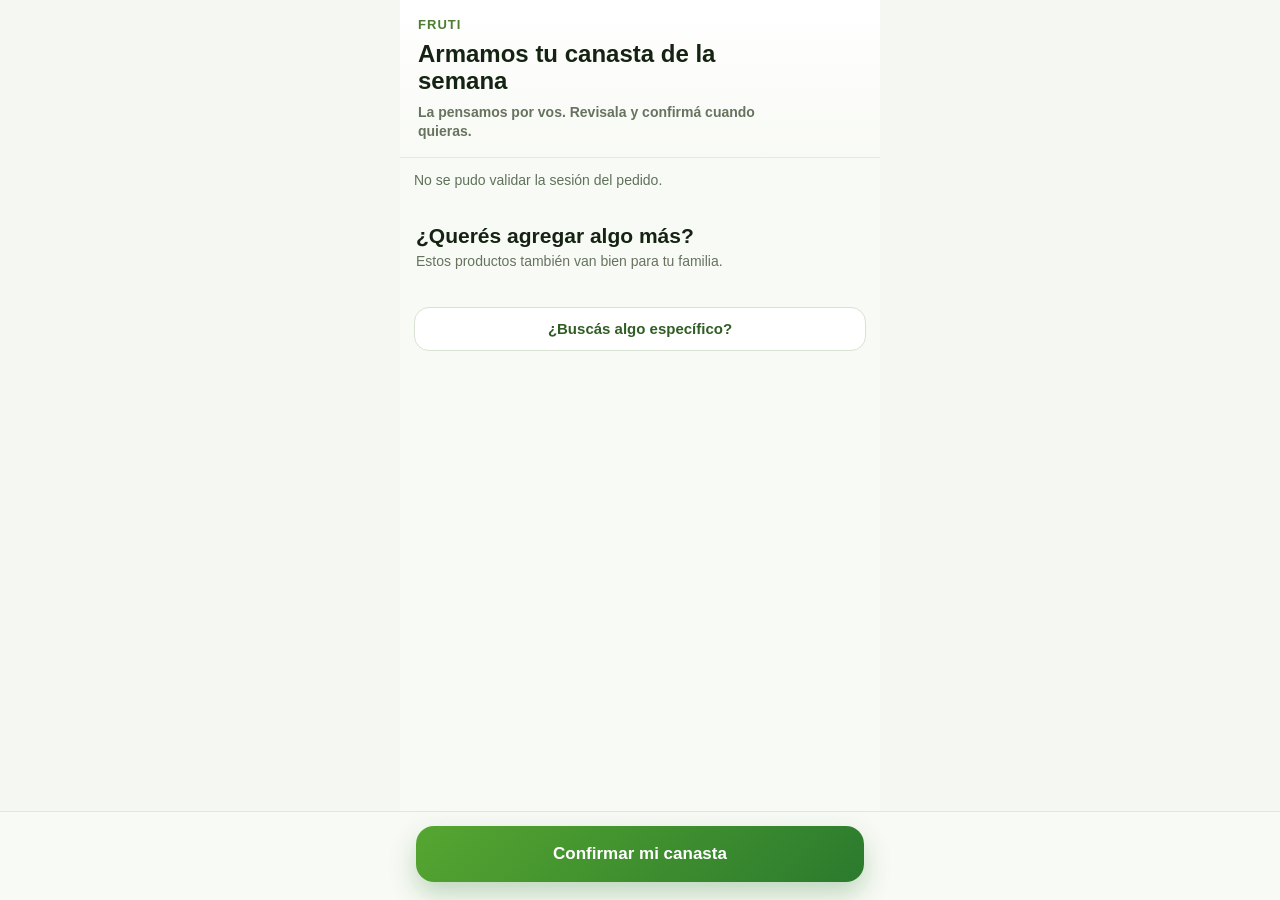
==== commit a8f0c4bc: "Load order page stylesheet" ====
--- a/index.html
+++ b/index.html
@@ -5,6 +5,7 @@
   <meta name="viewport" content="width=device-width, initial-scale=1.0" />
   <title>Fresh Club | Pedido</title>
   <link rel="stylesheet" href="./styles.css" />
+  <link rel="stylesheet" href="./order/styles.css" />
 </head>
 <body class="pedido-page">
   <div class="app">
@@ -12,11 +13,11 @@
       <div class="brand">FRUTI</div>
 
       <h1 class="pedido-title">
-        Tu pedido para esta semana está listo
+        Armamos tu canasta de la semana
       </h1>
 
       <p id="subtitle" class="subtitle">
-        Revisalo y confirmalo
+        La pensamos por vos. Revisala y confirmá cuando quieras.
       </p>
     </header>
 
@@ -53,24 +54,11 @@
       </section>  
     </main>
 
-    <footer class="footer">
+<footer class="footer">
   <div class="footer-stack">
-
-    <div id="footerSummary" class="footer-summary">
-      <div class="footer-summary-main">
-        <span id="footerSummaryDays">~3 días</span>
-        para tu hogar
-      </div>
-
-      <div class="footer-summary-sub">
-        Pedido recomendado de frutas y verduras
-      </div>
-    </div>
-
     <button id="submitBtn" class="cta">
-      Confirmar mi pedido FRUTI
+      Confirmar mi canasta
     </button>
-
   </div>
 </footer>
   </div>
--- a/styles.css
+++ b/styles.css
@@ -80,6 +80,7 @@
   justify-content: space-between;
   align-items: start;
   gap: 12px;
+  margin-bottom: 4px;
 }
 
 .card-title {
@@ -88,15 +89,10 @@
   margin: 0;
 }
 
-.card-meta {
-  margin-top: 4px;
-  font-size: 14px;
-  color: #666666;
-}
-
 .qty-row {
   display: flex;
   align-items: center;
+  justify-content: flex-end;
   gap: 10px;
   margin-top: 14px;
 }
@@ -162,89 +158,8 @@
   cursor: not-allowed;
 }
 
-.order-success {
-  margin-top: 20px;
-}
-
-.order-status {
-  font-size: 18px;
-  font-weight: 700;
-  color: #2e7d32;
-  margin-bottom: 16px;
-}
-
-.fruti-card {
-  border: 1px dashed #d9d9d9;
-  border-radius: 16px;
-  padding: 24px 20px;
-  background: #fafafa;
-  text-align: center;
-  margin-bottom: 20px;
-}
-
-.fruti-card-title {
-  font-size: 18px;
-  font-weight: 700;
-  margin: 0 0 16px 0;
-  color: #222;
-}
-
-.fruti-main,
-.fruti-weekly,
-.fruti-diversity,
-.fruti-level,
-.fruti-score,
-.fruti-diversity-detail,
-.fruti-progress-label,
-.fruti-weekly-progress {
-  margin: 8px 0;
-  color: #333;
-  line-height: 1.4;
-}
-
-.fruti-main {
-  font-size: 18px;
-}
-
-.fruti-weekly {
-  font-size: 17px;
-}
-
-.fruti-diversity {
-  font-size: 16px;
-}
-
-.fruti-weekly-block {
-  margin-top: 20px;
-  text-align: left;
-}
-
-.fruti-weekly-title {
-  font-weight: 700;
-  margin-bottom: 10px;
-  color: #222;
-}
-
-.fruti-progress-bar {
-  margin-top: 12px;
-  height: 10px;
-  background: #e9e9e9;
-  border-radius: 999px;
-  overflow: hidden;
-}
-
-.fruti-progress-fill {
-  height: 10px;
-  background: #1f1f1f;
-  border-radius: 999px;
-}
-
-.whatsapp-cta {
-  margin-top: 16px;
-}
-
 .whatsapp-button {
-  display: inline-block;
+  display: block;
   width: 100%;
   box-sizing: border-box;
   background: #25D366;
@@ -254,33 +169,7 @@
   text-decoration: none;
   font-weight: 700;
   text-align: center;
-}
-
-.fruit-bounce span {
-  font-size: 22px;
-  margin: 0 6px;
-  display: inline-block;
-  animation: bounce 1.2s infinite ease-in-out;
-}
-
-.fruit-bounce span:nth-child(2) {
-  animation-delay: 0.2s;
-}
-
-.fruit-bounce span:nth-child(3) {
-  animation-delay: 0.4s;
-}
-
-@keyframes bounce {
-  0%, 80%, 100% { transform: translateY(0); }
-  40% { transform: translateY(-8px); }
-}
-
-.qty-row {
-  display: flex;
-  align-items: center;
-  justify-content: flex-end;
-  gap: 10px;
+  margin-top: 22px;
 }
 
 #catalog .card {
@@ -295,26 +184,6 @@
 #catalog [id^="controls-"] {
   display: flex;
   justify-content: flex-end;
-}
-
-.footer-actions {
-  position: sticky;
-  bottom: 0;
-  background: #fff;
-  padding: 12px;
-  border-top: 1px solid #e5e7eb;
-}
-
-.primary-btn {
-  width: 100%;
-  height: 44px;
-  font-size: 16px;
-  border-radius: 10px;
-}
-
-.primary-btn:disabled {
-  opacity: 0.5;
-  cursor: not-allowed;
 }
 
 .add-btn {
@@ -332,73 +201,17 @@
   transform: scale(0.98);
 }
 
-#household .card-top {
-  margin-bottom: 4px;
-}
-
-.order-list {
-  display: grid;
-  gap: 12px;
-}
-
-.item-category {
+#household .item-category {
   margin-top: 4px;
   font-size: 13px;
   color: #666666;
 }
 
-.item-unit {
-  font-size: 14px;
-  color: #666666;
-  font-weight: 400;
-}
-
-.item-actions {
-  display: flex;
-  align-items: center;
-  justify-content: space-between;
-  gap: 12px;
-  margin-top: 14px;
-}
-
-.item-delete {
-  border: none;
-  background: transparent;
-  color: #888888;
-  font-size: 13px;
-  cursor: pointer;
-  padding: 0;
-}
-
-.item-delete:active {
-  transform: scale(0.98);
-}
-
-.secondary-link {
-  border: none;
-  background: transparent;
-  color: #666666;
-  font-size: 14px;
-  cursor: pointer;
-  padding: 0;
-}
-
 .footer-stack {
   width: min(448px, calc(100% - 24px));
   display: flex;
   flex-direction: column;
   gap: 8px;
-}
-
-.cta-secondary {
-  border: none;
-  border-radius: 14px;
-  padding: 12px;
-  font-size: 15px;
-  font-weight: 600;
-  background: #eeeeee;
-  color: #1f1f1f;
-  cursor: pointer;
 }
 
 /* para origen */
@@ -438,903 +251,24 @@
   margin-bottom: 8px;
 }
 
-.whatsapp-button {
-  display: block;
-  text-align: center;
-  margin-top: 22px;
-  text-decoration: none;
-}
-
-.origin-link {
-  display: inline-block;
-  margin-top: 8px;
-  font-size: 14px;
-  font-weight: 600;
-  text-decoration: none;
-}
-
-/* =========================
-   PEDIDO SUGERIDO - FRUTI
-========================= */
-
-.pedido-page {
-  background: #f4f7f2;
-  color: #172016;
-}
-
-.pedido-page .app {
-  max-width: 480px;
-  background: #f8faf5;
-  min-height: 100vh;
-  padding-bottom: 110px;
-}
-
-.pedido-page .header {
-  position: sticky;
-  top: 0;
-  z-index: 20;
-  background: linear-gradient(180deg, #ffffff 0%, #f8faf5 100%);
-  border-bottom: 1px solid #e5eadf;
-  padding: 18px 18px 16px;
-}
-
-.pedido-page .brand {
-  font-size: 13px;
-  font-weight: 800;
-  letter-spacing: 0.08em;
-  text-transform: uppercase;
-  color: #4d7c32;
-  line-height: 1;
-  margin-bottom: 10px;
-}
-
-.pedido-page .pedido-title {
-  margin: 0;
-  max-width: 390px;
-  font-size: 24px;
-  line-height: 1.12;
-  font-weight: 800;
-  color: #152312;
-}
-
-.pedido-page .subtitle {
-  margin: 8px 0 0;
-  max-width: 390px;
-  font-size: 14px;
-  line-height: 1.35;
-  font-weight: 600;
-  color: #66735e;
-}
-
-.pedido-page .main {
-  padding: 14px 14px 120px;
-}
-
-.pedido-summary-card {
-  background: #ffffff;
-  box-shadow: 0 6px 18px rgba(38, 71, 24, 0.05);
-  border:
-    0.5px solid #e0e0d8;
-
-  border-radius: 14px;
-
-  padding: 16px;
-
-  margin-bottom: 20px;
-
-  text-align: center;
-}
-
-.pedido-summary-tag {
-  font-size: 11px;
-  font-weight: 500;
-
-  letter-spacing: 0.08em;
-  text-transform: uppercase;
-
-  color: #4a7c3f;
-
-  margin-bottom: 12px;
-}
-
-.pedido-summary-stats {
-  display: flex;
-  align-items: center;
-  justify-content: center;
-
-  gap: 20px;
-
-  margin-bottom: 10px;
-}
-
-.pedido-summary-stat {
-  min-width: 90px;
-}
-
-.pedido-summary-value {
-  font-size: 28px;
-  line-height: 1;
-
-  font-weight: 500;
-
-  color: #1a1a1a;
-}
-
-.pedido-summary-label {
-  margin-top: 3px;
-
-  font-size: 11px;
-
-  color: #888888;
-}
-
-.pedido-summary-divider {
-  width: 0.5px;
-  height: 40px;
-
-  background: #e0e0d8;
-}
-
-.pedido-summary-foot {
-  font-size: 12px;
-  color: #aaaaaa;
-}
-
-.pedido-page .status {
-  min-height: 0;
-  margin: 0 0 14px;
-  font-size: 14px;
-  color: #60715a;
-}
-
-.pedido-page .catalog,
-.pedido-page .order-list {
-  display: grid;
-  gap: 12px;
-}
-
-.pedido-page .card {
-  position: relative;
-  border: 1px solid #e3eadc;
-  border-radius: 22px;
-  padding: 14px;
-  background: #ffffff;
-  box-shadow: 0 10px 26px rgba(38, 71, 24, 0.07);
-  overflow: hidden;
-}
-
-.pedido-page .card::before,
-.pedido-page .card::after {
-  display: none !important;
-  content: none !important;
-}
-
-.pedido-page .card-top {
-  display: grid;
-  grid-template-columns: 78px 1fr;
-  gap: 14px;
-  align-items: center;
-  margin-bottom: 12px;
-}
-
-.pedido-page .card img,
-.pedido-page .product-img,
-.pedido-page .item-img {
-  width: 72px;
-  height: 72px;
-  object-fit: contain;
-  border-radius: 18px;
-  background: #f7f7f2;
-  padding: 8px;
-}
-
-.pedido-page .card-title {
-  font-size: 18px;
-  line-height: 1.15;
-  font-weight: 800;
-  color: #101810;
-  margin: 0 0 6px;
-}
-
-.pedido-page .card-meta,
-.pedido-page .item-unit,
-.pedido-page .item-category {
-  font-size: 14px;
-  line-height: 1.25;
-  color: #65735f;
-}
-
-.pedido-page .origin-link,
-.pedido-page .secondary-link {
-  display: inline-flex;
-  align-items: center;
-  gap: 4px;
-  margin-top: 4px;
-  color: #5b7f3a;
-  font-size: 14px;
-  font-weight: 700;
-  text-decoration: none;
-}
-
-.pedido-page .qty-row,
-.pedido-page #catalog [id^="controls-"] {
-  display: flex;
-  align-items: center;
-  justify-content: flex-end;
-  gap: 12px;
-  margin-top: 6px;
-}
-
-.pedido-page .qty-btn {
-  width: 38px;
-  height: 38px;
-  border: 1px solid #d9e2d2;
-  border-radius: 14px;
-  background: #f9fbf6;
-  color: #172016;
-  font-size: 22px;
-  font-weight: 700;
-  line-height: 1;
-  cursor: pointer;
-}
-
-.pedido-page .qty-btn:active {
-  transform: scale(0.96);
-}
-
-.pedido-page .qty-value {
-  min-width: 30px;
-  text-align: center;
-  font-size: 17px;
-  font-weight: 800;
-  color: #101810;
-}
-
-.pedido-page .extras-block {
-  margin-top: 22px;
-}
-
-.pedido-page .extras-title {
-  margin: 0 2px 4px;
-  font-size: 21px;
-  line-height: 1.15;
-  font-weight: 800;
-  color: #152312;
-}
-
-.pedido-page .extras-subtitle {
-  margin: 0 2px 14px;
-  font-size: 14px;
-  line-height: 1.35;
-  color: #66735e;
-}
-
-.pedido-page .footer {
-  position: fixed;
-  left: 0;
-  right: 0;
-  bottom: 0;
-  z-index: 30;
-  display: flex;
-  justify-content: center;
-  padding: 14px 14px 18px;
-  background: rgba(248, 250, 245, 0.94);
-  border-top: 1px solid #e1e8d8;
-  backdrop-filter: blur(10px);
-}
-
-.pedido-page .footer-stack {
-  width: min(448px, 100%);
-}
-
-.pedido-page .cta {
-  width: 100%;
-  min-height: 56px;
-  border: none;
-  border-radius: 18px;
-  padding: 16px 18px;
-  font-size: 17px;
-  font-weight: 800;
-  background: linear-gradient(135deg, #55a630 0%, #2b7a2e 100%);
-  color: #ffffff;
-  box-shadow: 0 12px 26px rgba(43, 122, 46, 0.28);
-  cursor: pointer;
-}
-
-.pedido-page .cta:active {
-  transform: translateY(1px);
-}
-
-.pedido-page .cta:disabled {
-  opacity: 0.55;
-  cursor: not-allowed;
-  box-shadow: none;
-}
-
-/* =========================
-   PEDIDO - CARDS UX CLEAN
-========================= */
-
-.pedido-page .catalog {
-  display: grid;
-  gap: 10px;
-}
-
-.pedido-page .card {
-  border: 1px solid #e3eadc !important;
-  border-left: 1px solid #e3eadc !important;
-  border-radius: 18px;
-  padding: 12px;
-  background: #ffffff;
-  background-image: none !important;
-  box-shadow: 0 6px 18px rgba(38, 71, 24, 0.06);
-  overflow: hidden;
-}
-
-.pedido-page .card::before,
-.pedido-page .card::after {
-  display: none !important;
-  content: none !important;
-}
-
-.pedido-page .product-row {
-  display: grid;
-  grid-template-columns: 72px 1fr;
-  gap: 12px;
-  align-items: center;
-}
-
-.pedido-page .product-img {
-  width: 72px;
-  height: 72px;
-  object-fit: contain;
-  border-radius: 16px;
-  background: #f7f7f2;
-  padding: 8px;
-  display: block;
-}
-
-.pedido-page .product-img-fallback {
-  background: radial-gradient(circle at center, #edf3e8 0%, #f7f7f2 68%);
-}
-
-.pedido-page .product-content {
-  min-width: 0;
-  display: grid;
-  gap: 10px;
-}
-
-.pedido-page .product-main {
-  min-width: 0;
-}
-
-.pedido-page .card-title {
-  margin: 0;
-  font-size: 17px;
-  line-height: 1.15;
-  font-weight: 800;
-  color: #101810;
-}
-
-.pedido-page .item-category {
-  margin-top: 3px;
-  font-size: 13px;
-  line-height: 1.25;
-  color: #66735e;
-}
-
-.pedido-page .item-origin {
-  display: inline-flex;
-  margin-top: 5px;
-  font-size: 13px;
-  line-height: 1.2;
-  font-weight: 700;
-  color: #5b7f3a;
-  text-decoration: none;
-}
-
-.pedido-page .qty-row {
-  display: flex;
-  align-items: center;
-  justify-content: flex-end;
-  gap: 10px;
-  margin-top: 0;
-}
-
-.pedido-page .qty-btn {
-  width: 36px;
-  height: 36px;
-  border: 1px solid #d9e2d2;
-  border-radius: 13px;
-  background: #f9fbf6;
-  color: #172016;
-  font-size: 21px;
-  font-weight: 700;
-  line-height: 1;
-  cursor: pointer;
-}
-
-.pedido-page .qty-value {
-  min-width: 58px;
-  text-align: center;
-  font-size: 15px;
-  font-weight: 800;
-  color: #101810;
-  white-space: nowrap;
-}
-
-.pedido-page .add-btn {
-  justify-self: end;
-  height: 36px;
-  padding: 0 14px;
-  border: 1px solid #d9e2d2;
-  border-radius: 13px;
-  background: #f9fbf6;
-  color: #172016;
-  font-size: 15px;
-  font-weight: 800;
-  cursor: pointer;
-}
-
-.pedido-page .add-btn:active,
-.pedido-page .qty-btn:active {
-  transform: scale(0.96);
-}
-
-/* =========================
-   DASHBOARD - ACTIONS
-========================= */
-
-.pedido-page .dashboard-actions {
-  margin-top: 22px;
-  display: grid;
-  gap: 10px;
-}
-
-.pedido-page .dashboard-btn {
-  display: flex;
-  align-items: center;
-  justify-content: center;
-  min-height: 48px;
-  border-radius: 14px;
-  padding: 12px 16px;
-  text-decoration: none;
-  font-size: 16px;
-  font-weight: 800;
-}
-
-.pedido-page .dashboard-btn-primary {
-  background: #16a34a;
-  color: #ffffff;
-  box-shadow: 0 8px 18px rgba(22, 163, 74, 0.22);
-}
-
-.pedido-page .dashboard-link {
-  display: inline-flex;
-  justify-content: center;
-  margin-top: 4px;
-  color: #4b5f45;
-  font-size: 15px;
-  font-weight: 700;
-  text-decoration: none;
-}
-
-/* =========================
-   REPORT PAGE - FRUTI
-========================= */
-
-.report-page {
-  background: #f4f7f2;
-  color: #172016;
-}
-
-.report-page .app {
-  max-width: 480px;
-  background: #f8faf5;
-  min-height: 100vh;
-  padding-bottom: 32px;
-}
-
-.report-header {
-  background: linear-gradient(180deg, #ffffff 0%, #f8faf5 100%);
-  border-bottom: 1px solid #e5eadf;
-  padding: 18px 18px 16px;
-}
-
-.report-title {
-  margin: 0;
-  max-width: 390px;
-  font-size: 25px;
-  line-height: 1.12;
-  font-weight: 800;
-  color: #152312;
-}
-
-.report-subtitle {
-  margin: 8px 0 0;
-  max-width: 390px;
-  font-size: 14px;
-  line-height: 1.35;
-  font-weight: 600;
-  color: #66735e;
-}
-
-.report-main {
-  padding: 14px 14px 24px;
-}
-
-.report-empty {
-  border: 1px dashed #d9e2d2;
-  border-radius: 18px;
-  padding: 18px;
-  background: #ffffff;
-  color: #66735e;
-  text-align: center;
-  font-weight: 700;
-}
-
-.report-summary-card,
-.report-week-card,
-.report-section {
-  background: #ffffff;
-  border: 1px solid #e3eadc;
-  border-radius: 20px;
-  box-shadow: 0 8px 22px rgba(38, 71, 24, 0.06);
-}
-
-.report-summary-card {
-  padding: 16px;
-  margin-bottom: 14px;
-}
-
-.report-summary-eyebrow {
-  font-size: 13px;
-  font-weight: 800;
-  color: #5b7f3a;
-  text-transform: uppercase;
-  letter-spacing: 0.04em;
-}
-
-.report-summary-main {
-  margin-top: 10px;
-  display: flex;
-  justify-content: space-between;
-  gap: 14px;
-  align-items: center;
-}
-
-.report-summary-main h2 {
-  margin: 0;
-  font-size: 22px;
-  line-height: 1.15;
-  color: #101810;
-}
-
-.report-summary-main p {
-  margin: 6px 0 0;
-  font-size: 14px;
-  line-height: 1.35;
-  color: #66735e;
-}
-
-.report-summary-score {
-  width: 64px;
-  height: 64px;
-  border-radius: 18px;
-  display: flex;
-  align-items: center;
-  justify-content: center;
-  background: #edf7e8;
-  color: #277a28;
-  font-size: 24px;
-  font-weight: 900;
-  flex-shrink: 0;
-}
-
-.report-summary-foot {
-  margin-top: 10px;
-  font-size: 13px;
-  color: #66735e;
-  font-weight: 700;
-}
-
-.report-section {
-  padding: 16px;
-  margin-top: 14px;
-}
-
-.report-section h2 {
-  margin: 0 0 12px;
-  font-size: 19px;
-  line-height: 1.2;
-  color: #152312;
-}
-
-.report-chart {
-  display: grid;
-  gap: 10px;
-}
-
-.report-chart-row {
-  display: grid;
-  grid-template-columns: 72px 1fr 34px;
-  gap: 8px;
-  align-items: center;
-}
-
-.report-chart-label {
-  font-size: 12px;
-  color: #66735e;
-  font-weight: 700;
-}
-
-.report-chart-track,
-.report-progress-bar {
-  height: 10px;
-  background: #edf1e8;
-  border-radius: 999px;
-  overflow: hidden;
-}
-
-.report-chart-fill,
-.report-progress-fill {
-  height: 100%;
-  background: #16a34a;
-  border-radius: 999px;
-}
-
-.report-chart-value {
-  font-size: 13px;
-  font-weight: 800;
-  color: #172016;
-  text-align: right;
-}
-
-.report-timeline {
-  display: grid;
-  gap: 12px;
-}
-
-.report-week-card {
-  padding: 14px;
-}
-
-.report-week-top {
-  display: flex;
-  justify-content: space-between;
-  gap: 12px;
-  align-items: flex-start;
-}
-
-.report-week-label {
-  font-size: 14px;
-  font-weight: 800;
-  color: #172016;
-}
-
-.report-week-level {
-  margin-top: 4px;
-  font-size: 13px;
-  font-weight: 700;
-  color: #66735e;
-}
-
-.report-score {
-  width: 46px;
-  height: 46px;
-  border-radius: 15px;
-  background: #edf7e8;
-  color: #277a28;
-  display: flex;
-  align-items: center;
-  justify-content: center;
-  font-size: 20px;
-  font-weight: 900;
-  flex-shrink: 0;
-}
-
-.report-metrics-grid {
-  margin-top: 14px;
-  display: grid;
-  grid-template-columns: 1fr 1fr;
-  gap: 10px;
-}
-
-.report-metric {
-  border: 1px solid #edf1e8;
-  border-radius: 14px;
-  padding: 10px;
-  background: #fbfcf8;
-}
-
-.report-metric span {
-  display: block;
-  font-size: 12px;
-  color: #66735e;
-  font-weight: 700;
-}
-
-.report-metric strong {
-  display: block;
-  margin-top: 4px;
-  font-size: 17px;
-  color: #101810;
-}
-
-.report-progress {
-  margin-top: 14px;
-}
-
-.report-progress-head {
-  display: flex;
-  justify-content: space-between;
-  font-size: 13px;
-  color: #66735e;
-  font-weight: 800;
-  margin-bottom: 6px;
-}
-
-.report-section-mini {
-  margin-top: 14px;
-}
-
-.report-section-title {
-  font-size: 13px;
-  font-weight: 800;
-  color: #172016;
-  margin-bottom: 8px;
-}
-
-.report-chips {
-  display: flex;
-  flex-wrap: wrap;
-  gap: 7px;
-}
-
-.report-chip {
-  display: inline-flex;
-  align-items: center;
-  min-height: 28px;
-  padding: 5px 9px;
-  border-radius: 999px;
-  background: #edf7e8;
-  color: #245c22;
-  font-size: 13px;
-  font-weight: 700;
-}
-
-.report-chip-missing {
-  background: #fff7ed;
-  color: #9a3412;
-}
-
-.report-muted {
-  font-size: 13px;
-  color: #66735e;
-  font-weight: 700;
-}
-
-/* =========================
-   REPORT - ACTIONS
-========================= */
-
-.report-actions {
-  margin-top: 18px;
-  display: grid;
-  gap: 10px;
-}
-
-.report-btn {
-  display: flex;
-  align-items: center;
-  justify-content: center;
-  min-height: 48px;
-  border-radius: 14px;
-  padding: 12px 16px;
-  text-decoration: none;
-  font-size: 16px;
-  font-weight: 800;
-}
-
-.report-btn-primary {
-  background: #16a34a;
-  color: #ffffff;
-  box-shadow: 0 8px 18px rgba(22, 163, 74, 0.22);
-}
-
-.report-link {
-  display: inline-flex;
-  justify-content: center;
-  margin-top: 4px;
-  color: #4b5f45;
-  font-size: 15px;
-  font-weight: 700;
-  text-decoration: none;
-}
-
-/* =========================
-   MANUAL SEARCH - PEDIDO
-========================= */
-
-.pedido-page .manual-search-block {
-  margin-top: 22px;
-}
-
-.pedido-page .manual-search-toggle {
-  width: 100%;
-  min-height: 44px;
-  border: 1px solid #d9e2d2;
-  border-radius: 15px;
-  background: #ffffff;
-  color: #305d25;
-  font-size: 15px;
-  font-weight: 800;
-  cursor: pointer;
-}
-
-.pedido-page .manual-search-panel {
-  margin-top: 12px;
-}
-
-.pedido-page .manual-search-input {
-  width: 100%;
-  height: 46px;
-  border: 1px solid #d9e2d2;
-  border-radius: 15px;
-  padding: 0 14px;
-  background: #ffffff;
-  color: #172016;
-  font-size: 15px;
-  font-weight: 700;
-  outline: none;
-}
-
-.pedido-page .manual-search-input:focus {
-  border-color: #8fbd7a;
-  box-shadow: 0 0 0 3px rgba(22, 163, 74, 0.08);
-}
-
-.pedido-page .manual-search-status {
-  min-height: 18px;
-  margin: 8px 2px 10px;
-  font-size: 13px;
-  color: #66735e;
-  font-weight: 700;
-}
-
-.pedido-page .manual-search-empty {
-  border: 1px dashed #d9e2d2;
-  border-radius: 16px;
-  padding: 14px;
-  background: #ffffff;
-  color: #66735e;
-  font-size: 14px;
-  font-weight: 700;
-  text-align: center;
-}
 /* =========================
    FRUTI FINAL VISUAL TUNING
 ========================= */
 
 /* Verde único FRUTI */
 .pedido-page .cta,
-.pedido-page .dashboard-btn-primary,
-.report-btn-primary,
-.report-chart-fill,
-.report-progress-fill {
+.report-btn-primary {
   background: #4CAF50;
 }
 
 /* Sombra profesional y más limpia */
 .pedido-page .cta,
-.pedido-page .dashboard-btn-primary,
 .report-btn-primary {
   box-shadow: 0 4px 12px rgba(76, 175, 80, 0.30);
 }
 
 /* Feedback táctil al presionar */
 .pedido-page .cta:active,
-.pedido-page .dashboard-btn-primary:active,
 .report-btn-primary:active {
   transform: translateY(1px);
   box-shadow: 0 2px 4px rgba(76, 175, 80, 0.25);
@@ -1342,7 +276,6 @@
 
 /* Radio recomendado para botones */
 .pedido-page .cta,
-.pedido-page .dashboard-btn,
 .report-btn,
 .pedido-page .manual-search-toggle,
 .pedido-page .add-btn,
@@ -1352,7 +285,6 @@
 
 /* Cards con friendly round */
 .pedido-page .card,
-.report-summary-card,
 .report-week-card,
 .report-section {
   border-radius: 18px;
@@ -1369,1284 +301,14 @@
 .pedido-page .card-title,
 .report-title,
 .report-section h2,
-.report-summary-main h2,
 .report-week-label {
   color: #2D3436;
 }
 
 /* También bajamos agresividad en cantidades y scores */
 .pedido-page .qty-value,
-.report-chart-value,
 .report-metric strong {
   color: #2D3436;
 }
 
 
-/* =========================
-   ONBOARDING V2
-========================= */
-
-.onboarding-page {
-  margin: 0;
-  background: #f4f7f2;
-  color: #2D3436;
-  overflow-x: hidden;
-}
-
-.onboarding-app {
-  max-width: 480px;
-  min-height: 100vh;
-  margin: 0 auto;
-  background: #f8faf5;
-  position: relative;
-}
-
-/* =========================
-   TOP
-========================= */
-
-.onboarding-top {
-  position: sticky;
-  top: 0;
-  z-index: 20;
-  background:
-    linear-gradient(
-      180deg,
-      #ffffff 0%,
-      #f8faf5 100%
-    );
-
-  border-bottom: 1px solid #e5eadf;
-
-  padding:
-    12px
-    18px
-    10px;
-}
-
-.onboarding-brand {
-  font-size: 13px;
-  font-weight: 800;
-  letter-spacing: 0.08em;
-  text-transform: uppercase;
-  color: #4d7c32;
-  margin-bottom: 14px;
-}
-
-/* =========================
-   STEPS
-========================= */
-
-.onboarding-steps {
-  position: relative;
-
-  display: flex;
-  align-items: center;
-  justify-content: space-between;
-  gap: 10px;
-}
-
-.onboarding-steps::before {
-  content: "";
-
-  position: absolute;
-  top: 15px;
-  left: 25%;
-  right: 25%;
-
-  height: 2px;
-
-  background: #dfe7d9;
-
-  z-index: 0;
-}
-
-.onboarding-step-dot {
-  position: relative;
-  z-index: 1;
-
-  flex: 1;
-  display: flex;
-  flex-direction: column;
-  align-items: center;
-  gap: 6px;
-  opacity: 0.45;
-  transition: 200ms ease;
-}
-
-.onboarding-step-dot span {
-  width: 30px;
-  height: 30px;
-  border-radius: 999px;
-  background: #dfe7d9;
-  color: #66735e;
-
-  display: flex;
-  align-items: center;
-  justify-content: center;
-
-  font-size: 14px;
-  font-weight: 800;
-}
-
-.onboarding-step-dot small {
-  font-size: 12px;
-  font-weight: 700;
-  color: #66735e;
-}
-
-.onboarding-step-dot.active {
-  opacity: 1;
-}
-
-.onboarding-step-dot.active span {
-  background: #4a7c3f;
-  color: #ffffff;
-}
-
-.onboarding-step-dot.active small {
-  color: #2D3436;
-}
-
-/* =========================
-   SLIDER
-========================= */
-
-.onboarding-slider {
-  display: flex;
-  width: 100%;
-
-  height: calc(100dvh - 116px);
-
-  margin-top: -4px;
-
-  transition: transform 300ms ease;
-}
-
-.onboarding-step-panel {
-  width: 100%;
-  min-width: 100%;
-  max-width: 100%;
-
-  overflow: hidden;
-  
-  box-sizing: border-box;
-
-  min-height: calc(100dvh - 116px);
-
-  display: flex;
-  flex-direction: column;
-  justify-content: flex-start;
-
-  gap: 12px;
-
-  padding: 4px 18px 28px;
-
-  flex-shrink: 0;
-}
-
-/* =========================
-   CONTENT
-========================= */
-
-.onboarding-content {
-  width: 100%;
-  flex: 1;
-
-  min-height: 0;
-}
-
-.onboarding-eyebrow {
-  margin: 0 0 6px;
-  font-size: 13px;
-  font-weight: 800;
-  letter-spacing: 0.04em;
-  text-transform: uppercase;
-  color: #4a7c3f;
-}
-
-.onboarding-title {
-  margin: 0;
-  max-width: 320px;
-  font-size: 21px;
-  line-height: 1.08;
-  font-weight: 800;
-  color: #2D3436;
-}
-
-.onboarding-subtitle {
-  margin: 8px 0 0;
-  font-size: 14px;
-  line-height: 1.45;
-  color: #66735e;
-
-  max-width: 100%;
-  white-space: normal;
-  overflow-wrap: break-word;
-}
-
-/* =========================
-   INPUT
-========================= */
-
-.onboarding-field {
-  margin-top: 28px;
-}
-
-.onboarding-field label {
-  display: block;
-  margin-bottom: 10px;
-
-  font-size: 14px;
-  font-weight: 700;
-  color: #2D3436;
-}
-
-.onboarding-input {
-  width: 100%;
-  height: 56px;
-
-  border:
-    1px solid #d9e2d2;
-
-  border-radius: 14px;
-
-  background: #ffffff;
-
-  padding: 0 16px;
-
-  font-size: 16px;
-  font-weight: 700;
-
-  color: #2D3436;
-
-  outline: none;
-}
-
-.onboarding-input:focus {
-  border-color: #8fbd7a;
-  box-shadow:
-    0 0 0 3px
-    rgba(76, 175, 80, 0.08);
-}
-
-/* =========================
-   ACTIONS
-========================= */
-
-.onboarding-actions {
-  margin-top: auto;
-
-  padding-top: 8px;
-
-  display: flex;
-  flex-direction: column;
-  gap: 10px;
-}
-
-.onboarding-primary-btn {
-  width: 100%;
-  height: 48px;
-
-  border: none;
-  border-radius: 12px;
-
-  background: #4a7c3f;
-  color: #ffffff;
-
-  font-size: 16px;
-  font-weight: 800;
-
-  cursor: pointer;
-
-  transition: 200ms ease;
-}
-
-.onboarding-primary-btn:disabled {
-  opacity: 0.4;
-  cursor: not-allowed;
-}
-
-.onboarding-secondary-btn {
-  width: 100%;
-  height: 44px;
-
-  border: none;
-  background: transparent;
-
-  color: #888888;
-
-  font-size: 15px;
-  font-weight: 700;
-
-  cursor: pointer;
-}
-
-/* =========================
-   STATUS
-========================= */
-
-.onboarding-status {
-  min-height: 0;
-  padding: 0;
-  margin: 0;
-}
-
-/* =========================
-   HOUSEHOLD
-========================= */
-
-.onboarding-household-list {
-  margin-top: 12px;
-    
-  overflow-y: auto;
-
-  min-height: 0;
-
-  max-height: calc(100dvh - 360px);
-}
-
-.onboarding-household-list .card {
-  padding: 12px 14px;
-  border-radius: 16px;
-  min-height: 86px;
-}
-
-.card-top {
-  margin-bottom: 4px;
-}
-
-.onboarding-household-list .card-title {
-  font-size: 16px;
-}
-
-.onboarding-household-list .add-btn {
-  height: 34px;
-  padding: 0 12px;
-  font-size: 15px;
-}
-
-/* =========================
-   DELIVERY
-========================= */
-
-.onboarding-delivery-slots {
-  margin-top: 24px;
-}
-
-.onboarding-delivery-summary {
-  margin-top: 18px;
-
-  font-size: 14px;
-  font-weight: 700;
-
-  color: #4a7c3f;
-}
-
-.onboarding-helper {
-  margin-top: 10px;
-
-  font-size: 13px;
-  line-height: 1.4;
-
-  color: #8a9583;
-}
-
-/* =========================
-   ONBOARDING ISOLATED CARDS
-========================= */
-
-.onboarding-page .catalog {
-  display: grid;
-  gap: 8px;
-}
-
-.onboarding-page .card {
-  border: 1px solid #e3eadc;
-  border-radius: 16px;
-  
-  padding: 10px 12px;
-  background: #ffffff;
-
-  box-shadow: none;
-
-  min-height: unset;
-}
-
-.onboarding-page .card-top {
-  display: flex;
-  align-items: center;
-  justify-content: space-between;
-
-  gap: 8px;
-
-  margin-bottom: 2px;
-}
-
-.onboarding-page .card-title {
-  margin: 0;
-
-  font-size: 16px;
-  line-height: 1.15;
-  font-weight: 700;
-}
-
-.onboarding-page .add-btn {
-  height: 34px;
-  padding: 0 12px;
-
-  border-radius: 10px;
-
-  font-size: 14px;
-  font-weight: 700;
-}
-
-.onboarding-page .qty-btn {
-  width: 34px;
-  height: 34px;
-
-  border-radius: 10px;
-
-  font-size: 18px;
-}
-
-.onboarding-page .qty-value {
-  font-size: 15px;
-}
-
-.onboarding-page .qty-row {
-  margin-top: 8px;
-}
-
-/* =========================
-   MOBILE SAFE AREA
-========================= */
-
-@media (max-width: 768px) {
-
-  .onboarding-actions {
-    padding-bottom: calc(18px + env(safe-area-inset-bottom));
-  }
-
-}
-
-
-/* =========================
-   DELIVERY V2
-========================= */
-
-.delivery-day-row {
-  border: 1px solid #e0e0d8;
-  border-radius: 18px;
-
-  background: #ffffff;
-
-  padding: 14px;
-
-  margin-bottom: 12px;
-
-  transition: 200ms ease;
-}
-
-.delivery-day-row.selected {
-  border-color: #4a7c3f;
-}
-
-.delivery-day-top {
-  display: flex;
-  align-items: center;
-  justify-content: space-between;
-
-  margin-bottom: 12px;
-}
-
-.delivery-day-label {
-  font-size: 17px;
-  font-weight: 700;
-  color: #1a1a1a;
-}
-
-.delivery-day-badge {
-  background: #e8f5e2;
-  color: #4a7c3f;
-
-  padding: 6px 10px;
-
-  border-radius: 999px;
-
-  font-size: 11px;
-  font-weight: 700;
-}
-
-.delivery-day-slots {
-  display: grid;
-  grid-template-columns: 1fr 1fr;
-
-  gap: 10px;
-}
-
-.delivery-slot-btn {
-  border: 1px solid #e0e0d8;
-  border-radius: 14px;
-
-  background: #ffffff;
-
-  padding: 12px 8px;
-
-  display: flex;
-  flex-direction: column;
-  align-items: center;
-
-  transition: 200ms ease;
-
-  cursor: pointer;
-}
-
-.delivery-slot-btn.selected {
-  background: #e8f5e2;
-  border-color: #4a7c3f;
-}
-
-.delivery-slot-title {
-  font-size: 13px;
-  font-weight: 700;
-  color: #1a1a1a;
-}
-
-.delivery-slot-btn.selected .delivery-slot-title {
-  color: #2d6a22;
-}
-
-.delivery-slot-range {
-  margin-top: 4px;
-
-  font-size: 11px;
-  color: #aaaaaa;
-}
-
-.delivery-slot-btn.selected .delivery-slot-range {
-  color: #4a7c3f;
-}
-
-/* =========================
-   DELIVERY INTERNAL SCROLL
-========================= */
-
-.onboarding-scroll-area {
-  max-height: calc(100dvh - 360px);
-
-  overflow-y: auto;
-
-  padding-bottom: 20px;
-}
-
-/* =========================
-   ONBOARDING FIXED VIEWPORT
-========================= */
-
-.onboarding-page {
-  height: 100%;
-  overflow: hidden;
-}
-
-.onboarding-page .onboarding-app {
-  height: 100dvh;
-  overflow: hidden;
-}
-
-/* =========================
-   ONBOARDING LOADING OVERLAY
-========================= */
-
-.onboarding-loading {
-  position: fixed;
-  inset: 0;
-  z-index: 9999;
-
-  background: #1E3A2F;
-  color: #F0F7EC;
-  
-  display: flex;
-  flex-direction: column;
-  align-items: center;
-  justify-content: center;
-
-  padding: 32px;
-  text-align: center;
-}
-
-.onboarding-loading.hidden {
-  display: none;
-}
-
-.onboarding-loading-brand {
-  font-size: 14px;
-  font-weight: 800;
-  letter-spacing: 0.08em;
-  margin-bottom: 48px;
-}
-
-.onboarding-loading-accent {
-  width: 56px;
-  height: 6px;
-  border-radius: 999px;
-  background: #7AB86A;
-  margin-bottom: 48px;
-}
-
-.onboarding-loading h1 {
-  margin: 0;
-  max-width: 640px;
-  font-size: 36px;
-  line-height: 1.08;
-  font-weight: 800;
-}
-
-.onboarding-loading p {
-  margin: 24px 0 0;
-  max-width: 640px;
-  font-size: 23px;
-  line-height: 1.45;
-  opacity: 0.8;
-}
-
-.onboarding-loading-footer {
-  margin-top: 56px;
-  font-size: 14px;
-  font-weight: 700;
-  opacity: 0.65;
-}
-/* =========================
-   PEDIDO LOADING
-========================= */
-
-.pedido-loading {
-  position: fixed;
-  inset: 0;
-
-  z-index: 9999;
-
-  background: #1E3A2F;
-  color: #F0F7EC;
-
-  display: flex;
-  flex-direction: column;
-  align-items: center;
-  justify-content: center;
-
-  padding: 32px;
-
-  text-align: center;
-
-  transition:
-    opacity 400ms ease,
-    visibility 400ms ease;
-}
-
-.pedido-loading.hidden {
-  opacity: 0;
-  visibility: hidden;
-  pointer-events: none;
-}
-
-.pedido-loading-brand {
-  font-size: 14px;
-  font-weight: 800;
-  letter-spacing: 0.08em;
-
-  margin-bottom: 48px;
-}
-
-.pedido-loading-accent {
-  width: 56px;
-  height: 6px;
-
-  border-radius: 999px;
-
-  background: #7AB86A;
-
-  margin-bottom: 48px;
-}
-
-.pedido-loading h1 {
-  margin: 0;
-
-  font-size: 40px;
-  line-height: 1.08;
-  font-weight: 800;
-}
-
-.pedido-loading p {
-  margin: 24px 0 0;
-
-  font-size: 25px;
-  line-height: 1.45;
-
-  opacity: 0.8;
-}
-
-.pedido-loading-footer {
-  margin-top: 56px;
-
-  font-size: 14px;
-  font-weight: 700;
-
-  opacity: 0.65;
-}
-
-/* =========================
-   LOADING PROGRESS
-========================= */
-
-.loading-progress {
-  position: relative;
-
-  width: 180px;
-  height: 4px;
-
-  overflow: hidden;
-
-  border-radius: 999px;
-
-  background:
-    rgba(255,255,255,0.14);
-
-  margin-bottom: 44px;
-}
-
-.report-loading .loading-progress {
-  background:
-    rgba(160,132,92,0.14);
-}
-
-.loading-progress-bar {
-  position: absolute;
-  inset: 0;
-
-  width: 40%;
-
-  border-radius: 999px;
-
-  background: #7AB86A;
-
-  animation:
-    indeterminate 1.5s ease-in-out infinite;
-}
-
-.report-loading .loading-progress-bar {
-  background: #A0845C;
-}
-
-@keyframes indeterminate {
-
-  0% {
-    transform: translateX(-120%);
-  }
-
-  100% {
-    transform: translateX(320%);
-  }
-}
-
-/* =========================
-   REPORT LOADING
-========================= */
-
-.report-loading {
-  position: fixed;
-  inset: 0;
-
-  z-index: 10000;
-
-  background: #F5F0E8;
-  color: #2C2C2A;
-
-  display: flex;
-  flex-direction: column;
-  align-items: center;
-  justify-content: center;
-
-  padding: 32px;
-
-  text-align: center;
-
-  opacity: 1;
-
-  transition:
-    opacity 400ms ease,
-    visibility 400ms ease;
-}
-
-.report-loading.hidden {
-  opacity: 0;
-  visibility: hidden;
-  pointer-events: none;
-}
-
-.report-loading-brand {
-  font-size: 14px;
-  font-weight: 800;
-  letter-spacing: 0.08em;
-
-  margin-bottom: 48px;
-}
-
-.report-loading-accent {
-  width: 56px;
-  height: 6px;
-
-  border-radius: 999px;
-
-  background: #A0845C;
-
-  margin-bottom: 48px;
-}
-
-.report-loading h1 {
-  margin: 0;
-  max-width: 760px;
-}
-
-.report-loading-footer {
-  margin-top: 56px;
-
-  font-size: 14px;
-  font-weight: 700;
-
-  opacity: 0.65;
-}
-
-/* =========================
-   INVITE LANDING V2
-========================= */
-
-.invite-page {
-  margin: 0;
-  background: #ffffff;
-  font-family: Arial, sans-serif;
-}
-
-.invite-layout {
-  max-width: 480px;
-  min-height: 100vh;
-  margin: 0 auto;
-
-  display: flex;
-  flex-direction: column;
-  justify-content: space-between;
-
-  background: #ffffff;
-}
-
-/* =========================
-   HERO
-========================= */
-
-.invite-hero {
-  background: #1E3A2F;
-
-  padding:
-    32px
-    24px
-    28px;
-}
-
-.invite-tag {
-  font-size: 11px;
-  font-weight: 500;
-  letter-spacing: 0.1em;
-  text-transform: uppercase;
-
-  color: #7AB86A;
-
-  margin-bottom: 16px;
-}
-
-.invite-title {
-  margin: 0;
-
-  font-size: 30px;
-  line-height: 1.15;
-  font-weight: 500;
-
-  color: #F0F7EC;
-
-  margin-bottom: 14px;
-}
-
-.invite-subtitle {
-  margin: 0;
-
-  font-size: 17px;
-  line-height: 1.65;
-  font-weight: 400;
-
-  color: rgba(240,247,236,0.6);
-}
-
-/* =========================
-   BODY
-========================= */
-
-.invite-body {
-  flex: 1;
-
-  background: #ffffff;
-
-  padding:
-    28px
-    24px
-    36px;
-
-  display: flex;
-  flex-direction: column;
-}
-
-.invite-btn {
-  width: 100%;
-
-  border: none;
-  border-radius: 12px;
-
-  background: #4a7c3f;
-  color: #ffffff;
-
-  padding: 17px;
-
-  font-size: 15px;
-  font-weight: 500;
-
-  cursor: pointer;
-}
-
-.invite-btn:active {
-  transform: translateY(1px);
-}
-
-/* =========================
-   INVITE STEPS
-========================= */
-
-.invite-steps-title {
-  font-size: 16px;
-  font-weight: 500;
-  letter-spacing: 0.06em;
-  color: #888888;
-
-  margin-bottom: 16px;
-}
-
-.invite-steps {
-  display: flex;
-  flex-direction: column;
-  gap: 10px;
-
-  margin-bottom: 18px;
-}
-
-.invite-step {
-  display: flex;
-  align-items: flex-start;
-  gap: 12px;
-}
-
-.invite-step-icon {
-  width: 28px;
-  flex-shrink: 0;
-
-  margin-top: 1px;
-
-  font-size: 20px;
-  line-height: 1;
-}
-
-.invite-step-text {
-  font-size: 16px;
-  line-height: 1.45;
-  color: #1a1a1a;
-}
-
-.invite-bridge {
-  text-align: center;
-  margin-top: 20px;
-  margin-bottom: 10px;
-}
-
-.invite-bridge-title {
-  font-size: 14px;
-  font-weight: 500;
-  color: #1a1a1a;
-}
-
-.invite-bridge-subtitle {
-  margin-top: 4px;
-
-  font-size: 14px;
-  font-weight: 400;
-  color: #888888;
-}
-
-/* =========================
-   POST PURCHASE REPORT V2
-========================= */
-
-.post-report {
-  min-height: 100vh;
-  background: #f5f5f0;
-  padding: 20px 16px 28px;
-  color: #1a1a1a;
-}
-
-.post-report-heading {
-  margin-bottom: 20px;
-}
-
-.post-report-tag,
-.post-report-label,
-.post-report-invite-label {
-  font-size: 11px;
-  font-weight: 500;
-  letter-spacing: 0.08em;
-  text-transform: uppercase;
-}
-
-.post-report-tag {
-  color: #4a7c3f;
-  margin-bottom: 6px;
-}
-
-.post-report-title {
-  margin: 0 0 4px;
-  font-size: 24px;
-  line-height: 1.2;
-  font-weight: 500;
-  color: #1a1a1a;
-}
-
-.post-report-subtitle {
-  margin: 0;
-  font-size: 14px;
-  line-height: 1.5;
-  color: #4a7c3f;
-}
-
-.post-report-card {
-  background: #ffffff;
-  border: 0.5px solid #e0e0d8;
-  border-radius: 14px;
-  padding: 16px;
-  margin-bottom: 12px;
-}
-
-.post-report-label {
-  color: #888888;
-  letter-spacing: 0.06em;
-  margin-bottom: 8px;
-}
-
-.post-report-main-value {
-  font-size: 28px;
-  line-height: 1.1;
-  font-weight: 500;
-  color: #1a1a1a;
-  margin-bottom: 4px;
-}
-
-.post-report-muted {
-  font-size: 12px;
-  line-height: 1.5;
-  color: #aaaaaa;
-}
-
-.post-report-level-row {
-  display: flex;
-  align-items: center;
-  gap: 10px;
-  margin-bottom: 6px;
-}
-
-.post-report-level-icon {
-  font-size: 28px;
-  width: 36px;
-  text-align: center;
-}
-
-.post-report-level-name {
-  font-size: 17px;
-  font-weight: 500;
-  color: #1a1a1a;
-}
-
-.post-report-level-subtitle {
-  margin-top: 2px;
-  font-size: 12px;
-  color: #888888;
-}
-
-.post-report-progress {
-  height: 6px;
-  background: #f0f0ea;
-  border-radius: 20px;
-  margin-top: 10px;
-  overflow: hidden;
-}
-
-.post-report-progress-fill {
-  /* temporary visual placeholder */
-  width: 18%;
-  height: 6px;
-  background: #4a7c3f;
-  border-radius: 20px;
-}
-
-.post-report-next-level {
-  margin-top: 6px;
-  font-size: 11px;
-  color: #aaaaaa;
-}
-
-.post-report-rainbow-head {
-  display: flex;
-  align-items: center;
-  gap: 12px;
-  margin-bottom: 12px;
-}
-
-.post-report-rainbow-icon {
-  width: 46px;
-  font-size: 32px;
-  line-height: 1;
-  text-align: center;
-}
-
-.post-report-card-title {
-  margin: 0 0 3px;
-  font-size: 14px;
-  font-weight: 500;
-  color: #1a1a1a;
-}
-
-.post-report-card-subtitle {
-  margin: 0;
-  font-size: 12px;
-  color: #888888;
-}
-
-.post-report-categories {
-  display: grid;
-  gap: 14px;
-  margin-top: 14px;
-}
-
-.post-report-category {
-  display: flex;
-  align-items: center;
-  gap: 10px;
-}
-
-.post-report-category-emoji {
-  width: 24px;
-  font-size: 16px;
-  text-align: center;
-}
-
-.post-report-category-label {
-  font-size: 13px;
-  color: #1a1a1a;
-}
-
-.post-report-note {
-  margin: 10px 0 0;
-  font-size: 11px;
-  line-height: 1.5;
-  color: #bbbbbb;
-}
-
-.post-report-invite-card {
-  background: #1E3A2F;
-  border-radius: 14px;
-  padding: 16px;
-  margin-bottom: 12px;
-}
-
-.post-report-invite-label {
-  color: #7AB86A;
-  margin-bottom: 6px;
-}
-
-.post-report-invite-text {
-  margin: 0 0 14px;
-  font-size: 14px;
-  line-height: 1.5;
-  color: #F0F7EC;
-}
-
-.post-report-invite-btn {
-  display: block;
-  width: 100%;
-  border: none;
-  border-radius: 10px;
-  background: #F0F7EC;
-  color: #1E3A2F;
-  padding: 13px;
-  font-size: 14px;
-  font-weight: 500;
-  text-align: center;
-  text-decoration: none;
-  box-sizing: border-box;
-}
-
-.post-report-actions {
-  display: flex;
-  flex-direction: column;
-  align-items: center;
-  gap: 10px;
-  margin-top: 4px;
-}
-
-.post-report-action-primary,
-.post-report-action-secondary {
-  background: none;
-  border: none;
-  text-decoration: none;
-  cursor: pointer;
-  padding: 4px;
-}
-
-.post-report-action-primary {
-  font-size: 13px;
-  color: #4a7c3f;
-  font-weight: 500;
-}
-
-.post-report-action-secondary {
-  font-size: 13px;
-  color: #888888;
-}
-
-
-/* =========================
-   REPORT LOADING MESSAGE
-========================= */
-
-.report-loading-done {
-  display: block;
-
-  margin-bottom: 18px;
-
-  font-size: 64px;
-  line-height: 0.95;
-  font-weight: 700;
-
-  color: #1f1f1f;
-}
-
-.report-loading-message {
-  display: block;
-
-  font-size: 38px;
-  line-height: 1.08;
-  font-weight: 700;
-
-  color: #1f1f1f;
-}
--- a/order/styles.css
+++ b/order/styles.css
@@ -0,0 +1,899 @@
+/* =========================
+   PEDIDO SUGERIDO - FRUTI
+========================= */
+
+.pedido-page {
+  background: #f4f7f2;
+  color: #172016;
+}
+
+.pedido-page .app {
+  max-width: 480px;
+  background: #f8faf5;
+  min-height: 100vh;
+  padding-bottom: 110px;
+}
+
+.pedido-page .header {
+  position: sticky;
+  top: 0;
+  z-index: 20;
+  background: linear-gradient(180deg, #ffffff 0%, #f8faf5 100%);
+  border-bottom: 1px solid #e5eadf;
+  padding: 18px 18px 16px;
+}
+
+.pedido-page .brand {
+  font-size: 13px;
+  font-weight: 800;
+  letter-spacing: 0.08em;
+  text-transform: uppercase;
+  color: #4d7c32;
+  line-height: 1;
+  margin-bottom: 10px;
+}
+
+.pedido-page .pedido-title {
+  margin: 0;
+  max-width: 390px;
+  font-size: 24px;
+  line-height: 1.12;
+  font-weight: 800;
+  color: #152312;
+}
+
+.pedido-page .subtitle {
+  margin: 8px 0 0;
+  max-width: 390px;
+  font-size: 14px;
+  line-height: 1.35;
+  font-weight: 600;
+  color: #66735e;
+}
+
+.pedido-page .main {
+  padding: 14px 14px 120px;
+}
+
+.pedido-summary-card {
+  background: #ffffff;
+  box-shadow: 0 6px 18px rgba(38, 71, 24, 0.05);
+  border:
+    0.5px solid #e0e0d8;
+
+  border-radius: 14px;
+
+  padding: 16px;
+
+  margin-bottom: 20px;
+
+  text-align: center;
+}
+
+.pedido-summary-tag {
+  font-size: 11px;
+  font-weight: 500;
+
+  letter-spacing: 0.08em;
+  text-transform: uppercase;
+
+  color: #4a7c3f;
+
+  margin-bottom: 12px;
+}
+
+.pedido-summary-stats {
+  display: flex;
+  align-items: center;
+  justify-content: center;
+
+  gap: 20px;
+
+  margin-bottom: 10px;
+}
+
+.pedido-summary-stat {
+  min-width: 90px;
+}
+
+.pedido-summary-value {
+  font-size: 40px;
+  line-height: 1;
+
+  font-weight: 700;
+
+  color: #1a1a1a;
+}
+
+.pedido-summary-label {
+  margin-top: 3px;
+
+  font-size: 15px;
+  font-weight: 600;
+  color: #888888;
+}
+
+.pedido-summary-divider {
+  width: 0.5px;
+  height: 40px;
+
+  background: #e0e0d8;
+}
+
+.pedido-summary-foot {
+  font-size: 15px;
+  color: #66735e;
+}
+
+.pedido-page .status {
+  min-height: 0;
+  margin: 0 0 14px;
+  font-size: 14px;
+  color: #60715a;
+}
+
+.pedido-page .card-top {
+  display: grid;
+  grid-template-columns: 78px 1fr;
+  gap: 14px;
+  align-items: center;
+  margin-bottom: 12px;
+}
+
+.pedido-page .card img,
+.pedido-page .product-img {
+  width: 72px;
+  height: 72px;
+  object-fit: contain;
+  border-radius: 18px;
+  background: #f7f7f2;
+  padding: 8px;
+}
+
+.pedido-page .qty-row,
+.pedido-page #catalog [id^="controls-"] {
+  display: flex;
+  align-items: center;
+  justify-content: flex-end;
+  gap: 12px;
+  margin-top: 6px;
+}
+
+.pedido-page .qty-btn:active {
+  transform: scale(0.96);
+}
+
+.pedido-page .extras-block {
+  margin-top: 22px;
+}
+
+.pedido-page .extras-title {
+  margin: 0 2px 4px;
+  font-size: 21px;
+  line-height: 1.15;
+  font-weight: 800;
+  color: #152312;
+}
+
+.pedido-page .extras-subtitle {
+  margin: 0 2px 14px;
+  font-size: 14px;
+  line-height: 1.35;
+  color: #66735e;
+}
+
+.pedido-page .footer {
+  position: fixed;
+  left: 0;
+  right: 0;
+  bottom: 0;
+  z-index: 30;
+  display: flex;
+  justify-content: center;
+  padding: 14px 14px 18px;
+  background: rgba(248, 250, 245, 0.94);
+  border-top: 1px solid #e1e8d8;
+  backdrop-filter: blur(10px);
+}
+
+.pedido-page .footer-stack {
+  width: min(448px, 100%);
+}
+
+.pedido-page .cta {
+  width: 100%;
+  min-height: 56px;
+  border: none;
+  border-radius: 18px;
+  padding: 16px 18px;
+  font-size: 17px;
+  font-weight: 800;
+  background: linear-gradient(135deg, #55a630 0%, #2b7a2e 100%);
+  color: #ffffff;
+  box-shadow: 0 12px 26px rgba(43, 122, 46, 0.28);
+  cursor: pointer;
+}
+
+.pedido-page .cta:active {
+  transform: translateY(1px);
+}
+
+.pedido-page .cta:disabled {
+  opacity: 0.55;
+  cursor: not-allowed;
+  box-shadow: none;
+}
+
+/* =========================
+   PEDIDO - CARDS UX CLEAN
+========================= */
+
+.pedido-page .catalog {
+  display: grid;
+  gap: 10px;
+}
+
+.pedido-page .card {
+  position: relative;
+  border: 1px solid #e3eadc !important;
+  border-left: 1px solid #e3eadc !important;
+  border-radius: 18px;
+  padding: 12px;
+  background: #ffffff;
+  background-image: none !important;
+  box-shadow: 0 6px 18px rgba(38, 71, 24, 0.06);
+  overflow: hidden;
+}
+
+.pedido-page .card::before,
+.pedido-page .card::after {
+  display: none !important;
+  content: none !important;
+}
+
+.pedido-page .product-row {
+  display: grid;
+  grid-template-columns: 72px 1fr;
+  gap: 12px;
+  align-items: center;
+}
+
+.pedido-page .product-img {
+  width: 72px;
+  height: 72px;
+  object-fit: contain;
+  border-radius: 16px;
+  background: #f7f7f2;
+  padding: 8px;
+  display: block;
+}
+
+.pedido-page .product-content {
+  min-width: 0;
+  display: grid;
+  gap: 10px;
+}
+
+.pedido-page .product-main {
+  min-width: 0;
+}
+
+.pedido-page .card-title {
+  margin: 0;
+  font-size: 17px;
+  line-height: 1.15;
+  font-weight: 800;
+  color: #101810;
+}
+
+.pedido-page .item-category {
+  margin-top: 3px;
+  font-size: 13px;
+  line-height: 1.25;
+  color: #66735e;
+}
+
+.pedido-page .item-origin {
+  display: inline-flex;
+  margin-top: 5px;
+  font-size: 13px;
+  line-height: 1.2;
+  font-weight: 700;
+  color: #5b7f3a;
+  text-decoration: none;
+}
+
+.pedido-page .qty-row {
+  display: flex;
+  align-items: center;
+  justify-content: flex-end;
+  gap: 10px;
+  margin-top: 0;
+}
+
+.pedido-page .qty-btn {
+  width: 36px;
+  height: 36px;
+  border: 1px solid #d9e2d2;
+  border-radius: 13px;
+  background: #f9fbf6;
+  color: #172016;
+  font-size: 21px;
+  font-weight: 700;
+  line-height: 1;
+  cursor: pointer;
+}
+
+.pedido-page .qty-value {
+  min-width: 58px;
+  text-align: center;
+  font-size: 15px;
+  font-weight: 800;
+  color: #101810;
+  white-space: nowrap;
+}
+
+.pedido-page .add-btn {
+  justify-self: end;
+  height: 36px;
+  padding: 0 14px;
+  border: 1px solid #d9e2d2;
+  border-radius: 13px;
+  background: #f9fbf6;
+  color: #172016;
+  font-size: 15px;
+  font-weight: 800;
+  cursor: pointer;
+}
+
+.pedido-page .add-btn:active,
+.pedido-page .qty-btn:active {
+  transform: scale(0.96);
+}
+
+/* =========================
+   DASHBOARD - ACTIONS
+========================= */
+
+/* =========================
+   MANUAL SEARCH - PEDIDO
+========================= */
+
+.pedido-page .manual-search-block {
+  margin-top: 22px;
+}
+
+.pedido-page .manual-search-toggle {
+  width: 100%;
+  min-height: 44px;
+  border: 1px solid #d9e2d2;
+  border-radius: 15px;
+  background: #ffffff;
+  color: #305d25;
+  font-size: 15px;
+  font-weight: 800;
+  cursor: pointer;
+}
+
+.pedido-page .manual-search-panel {
+  margin-top: 12px;
+}
+
+.pedido-page .manual-search-input {
+  width: 100%;
+  height: 46px;
+  border: 1px solid #d9e2d2;
+  border-radius: 15px;
+  padding: 0 14px;
+  background: #ffffff;
+  color: #172016;
+  font-size: 15px;
+  font-weight: 700;
+  outline: none;
+}
+
+.pedido-page .manual-search-input:focus {
+  border-color: #8fbd7a;
+  box-shadow: 0 0 0 3px rgba(22, 163, 74, 0.08);
+}
+
+.pedido-page .manual-search-status {
+  min-height: 18px;
+  margin: 8px 2px 10px;
+  font-size: 13px;
+  color: #66735e;
+  font-weight: 700;
+}
+
+.pedido-page .manual-search-empty {
+  border: 1px dashed #d9e2d2;
+  border-radius: 16px;
+  padding: 14px;
+  background: #ffffff;
+  color: #66735e;
+  font-size: 14px;
+  font-weight: 700;
+  text-align: center;
+}
+
+/* =========================
+   PEDIDO LOADING
+========================= */
+
+.pedido-loading {
+  position: fixed;
+  inset: 0;
+
+  z-index: 9999;
+
+  background: #1E3A2F;
+  color: #F0F7EC;
+
+  display: flex;
+  flex-direction: column;
+  align-items: center;
+  justify-content: center;
+
+  padding: 32px;
+
+  text-align: center;
+
+  transition:
+    opacity 400ms ease,
+    visibility 400ms ease;
+}
+
+.pedido-loading.hidden {
+  opacity: 0;
+  visibility: hidden;
+  pointer-events: none;
+}
+
+.pedido-loading-brand {
+  font-size: 14px;
+  font-weight: 800;
+  letter-spacing: 0.08em;
+
+  margin-bottom: 48px;
+}
+
+.pedido-loading-accent {
+  width: 56px;
+  height: 6px;
+
+  border-radius: 999px;
+
+  background: #7AB86A;
+
+  margin-bottom: 48px;
+}
+
+.pedido-loading h1 {
+  margin: 0;
+
+  font-size: 40px;
+  line-height: 1.08;
+  font-weight: 800;
+}
+
+.pedido-loading p {
+  margin: 24px 0 0;
+
+  font-size: 25px;
+  line-height: 1.45;
+
+  opacity: 0.8;
+}
+
+.pedido-loading-footer {
+  margin-top: 56px;
+
+  font-size: 14px;
+  font-weight: 700;
+
+  opacity: 0.65;
+}
+
+/* =========================
+   LOADING PROGRESS
+========================= */
+
+.loading-progress {
+  position: relative;
+
+  width: 180px;
+  height: 4px;
+
+  overflow: hidden;
+
+  border-radius: 999px;
+
+  background:
+    rgba(255,255,255,0.14);
+
+  margin-bottom: 44px;
+}
+
+.report-loading .loading-progress {
+  background:
+    rgba(160,132,92,0.14);
+}
+
+.loading-progress-bar {
+  position: absolute;
+  inset: 0;
+
+  width: 40%;
+
+  border-radius: 999px;
+
+  background: #7AB86A;
+
+  animation:
+    indeterminate 1.5s ease-in-out infinite;
+}
+
+.report-loading .loading-progress-bar {
+  background: #A0845C;
+}
+
+@keyframes indeterminate {
+
+  0% {
+    transform: translateX(-120%);
+  }
+
+  100% {
+    transform: translateX(320%);
+  }
+}
+
+/* =========================
+   REPORT LOADING
+========================= */
+
+.report-loading {
+  position: fixed;
+  inset: 0;
+
+  z-index: 10000;
+
+  background: #F5F0E8;
+  color: #2C2C2A;
+
+  display: flex;
+  flex-direction: column;
+  align-items: center;
+  justify-content: center;
+
+  padding: 32px;
+
+  text-align: center;
+
+  opacity: 1;
+
+  transition:
+    opacity 400ms ease,
+    visibility 400ms ease;
+}
+
+.report-loading.hidden {
+  opacity: 0;
+  visibility: hidden;
+  pointer-events: none;
+}
+
+.report-loading-brand {
+  font-size: 14px;
+  font-weight: 800;
+  letter-spacing: 0.08em;
+
+  margin-bottom: 48px;
+}
+
+.report-loading-accent {
+  width: 56px;
+  height: 6px;
+
+  border-radius: 999px;
+
+  background: #A0845C;
+
+  margin-bottom: 48px;
+}
+
+.report-loading h1 {
+  margin: 0;
+  max-width: 760px;
+}
+
+.report-loading-footer {
+  margin-top: 56px;
+
+  font-size: 14px;
+  font-weight: 700;
+
+  opacity: 0.65;
+}
+
+/* =========================
+   POST PURCHASE REPORT V2
+========================= */
+
+.post-report {
+  min-height: 100vh;
+  background: #f5f5f0;
+  padding: 20px 16px 28px;
+  color: #1a1a1a;
+}
+
+.post-report-heading {
+  margin-bottom: 20px;
+}
+
+.post-report-tag,
+.post-report-label,
+.post-report-invite-label {
+  font-size: 11px;
+  font-weight: 500;
+  letter-spacing: 0.08em;
+  text-transform: uppercase;
+}
+
+.post-report-tag {
+  color: #4a7c3f;
+  margin-bottom: 6px;
+}
+
+.post-report-title {
+  margin: 0 0 4px;
+  font-size: 24px;
+  line-height: 1.2;
+  font-weight: 500;
+  color: #1a1a1a;
+}
+
+.post-report-subtitle {
+  margin: 0;
+  font-size: 14px;
+  line-height: 1.5;
+  color: #4a7c3f;
+}
+
+.post-report-card {
+  background: #ffffff;
+  border: 0.5px solid #e0e0d8;
+  border-radius: 14px;
+  padding: 16px;
+  margin-bottom: 12px;
+}
+
+.post-report-label {
+  color: #888888;
+  letter-spacing: 0.06em;
+  margin-bottom: 8px;
+}
+
+.post-report-main-value {
+  font-size: 28px;
+  line-height: 1.1;
+  font-weight: 500;
+  color: #1a1a1a;
+  margin-bottom: 4px;
+}
+
+.post-report-muted {
+  font-size: 12px;
+  line-height: 1.5;
+  color: #aaaaaa;
+}
+
+.post-report-level-row {
+  display: flex;
+  align-items: center;
+  gap: 10px;
+  margin-bottom: 6px;
+}
+
+.post-report-level-icon {
+  font-size: 28px;
+  width: 36px;
+  text-align: center;
+}
+
+.post-report-level-name {
+  font-size: 17px;
+  font-weight: 500;
+  color: #1a1a1a;
+}
+
+.post-report-level-subtitle {
+  margin-top: 2px;
+  font-size: 12px;
+  color: #888888;
+}
+
+.post-report-progress {
+  height: 6px;
+  background: #f0f0ea;
+  border-radius: 20px;
+  margin-top: 10px;
+  overflow: hidden;
+}
+
+.post-report-progress-fill {
+  /* temporary visual placeholder */
+  width: 18%;
+  height: 6px;
+  background: #4a7c3f;
+  border-radius: 20px;
+}
+
+.post-report-next-level {
+  margin-top: 6px;
+  font-size: 11px;
+  color: #aaaaaa;
+}
+
+.post-report-rainbow-head {
+  display: flex;
+  align-items: center;
+  gap: 12px;
+  margin-bottom: 12px;
+}
+
+.post-report-rainbow-icon {
+  width: 46px;
+  font-size: 32px;
+  line-height: 1;
+  text-align: center;
+}
+
+.post-report-card-title {
+  margin: 0 0 3px;
+  font-size: 14px;
+  font-weight: 500;
+  color: #1a1a1a;
+}
+
+.post-report-card-subtitle {
+  margin: 0;
+  font-size: 12px;
+  color: #888888;
+}
+
+.post-report-categories {
+  display: grid;
+  gap: 14px;
+  margin-top: 14px;
+}
+
+.post-report-category {
+  display: flex;
+  align-items: center;
+  gap: 10px;
+}
+
+.post-report-category-emoji {
+  width: 24px;
+  font-size: 16px;
+  text-align: center;
+}
+
+.post-report-category-label {
+  font-size: 13px;
+  color: #1a1a1a;
+}
+
+.post-report-note {
+  margin: 10px 0 0;
+  font-size: 11px;
+  line-height: 1.5;
+  color: #bbbbbb;
+}
+
+.post-report-invite-card {
+  background: #1E3A2F;
+  border-radius: 14px;
+  padding: 16px;
+  margin-bottom: 12px;
+}
+
+.post-report-invite-label {
+  color: #7AB86A;
+  margin-bottom: 6px;
+}
+
+.post-report-invite-text {
+  margin: 0 0 14px;
+  font-size: 14px;
+  line-height: 1.5;
+  color: #F0F7EC;
+}
+
+.post-report-invite-btn {
+  display: block;
+  width: 100%;
+  border: none;
+  border-radius: 10px;
+  background: #F0F7EC;
+  color: #1E3A2F;
+  padding: 13px;
+  font-size: 14px;
+  font-weight: 500;
+  text-align: center;
+  text-decoration: none;
+  box-sizing: border-box;
+}
+
+.post-report-actions {
+  display: flex;
+  flex-direction: column;
+  align-items: center;
+  gap: 10px;
+  margin-top: 4px;
+}
+
+.post-report-action-primary,
+.post-report-action-secondary {
+  background: none;
+  border: none;
+  text-decoration: none;
+  cursor: pointer;
+  padding: 4px;
+}
+
+.post-report-action-primary {
+  font-size: 13px;
+  color: #4a7c3f;
+  font-weight: 500;
+}
+
+.post-report-action-secondary {
+  font-size: 13px;
+  color: #888888;
+}
+
+
+/* =========================
+   REPORT LOADING MESSAGE
+========================= */
+
+.report-loading-done {
+  display: block;
+
+  margin-bottom: 18px;
+
+  font-size: 64px;
+  line-height: 0.95;
+  font-weight: 700;
+
+  color: #1f1f1f;
+}
+
+.report-loading-message {
+  display: block;
+
+  font-size: 38px;
+  line-height: 1.08;
+  font-weight: 700;
+
+  color: #1f1f1f;
+}
+
+/* =========================
+   V3 GROUP TITLES
+========================= */
+
+.pedido-group-title {
+
+  margin: 24px 4px 8px;
+
+  font-size: 13px;
+  font-weight: 800;
+
+  letter-spacing: 0.06em;
+  text-transform: uppercase;
+
+  color: #4a7c3f;
+}
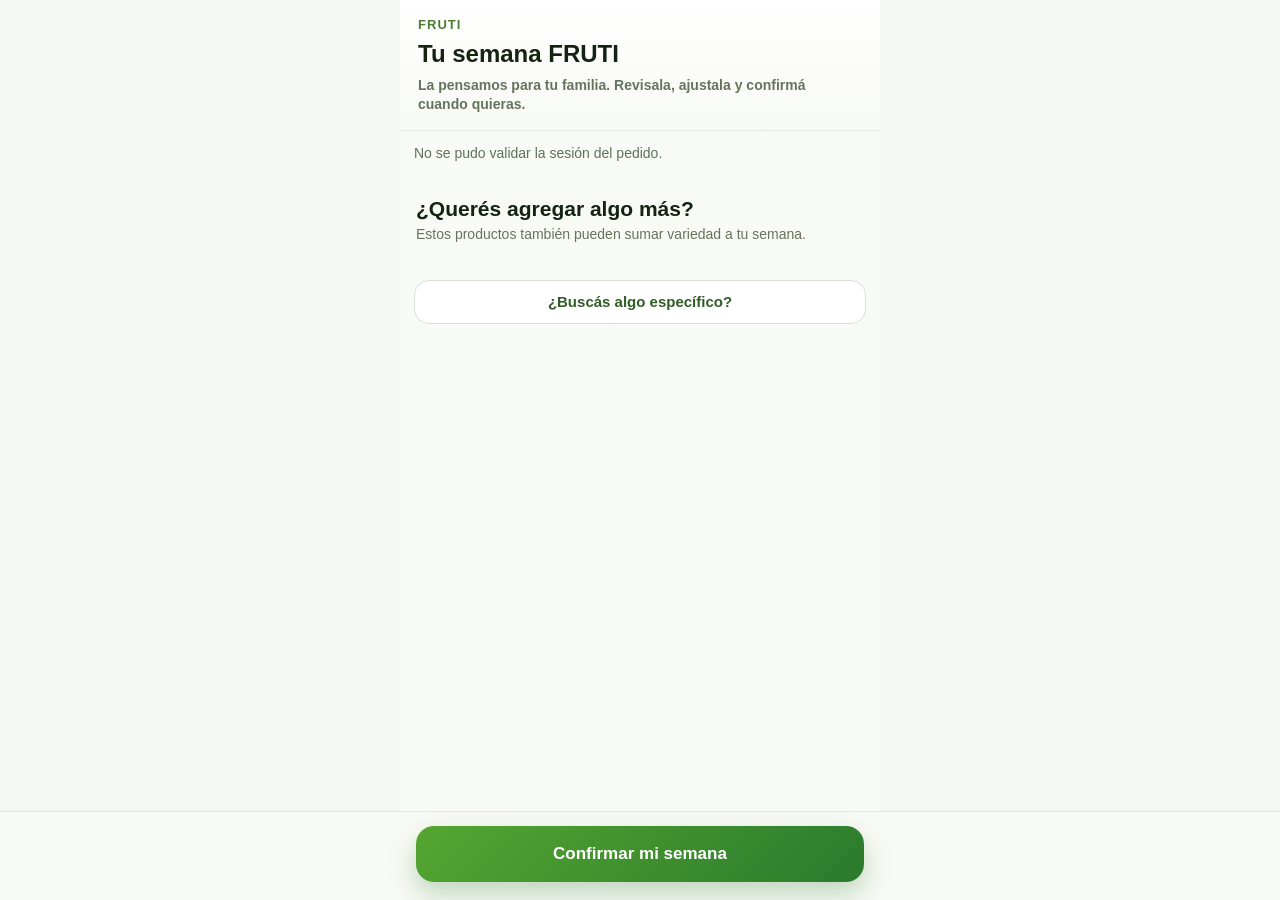
==== commit 4b5b42fc: "Wire Tu semana FRUTI V2 styles and copy" ====
--- a/index.html
+++ b/index.html
@@ -3,9 +3,10 @@
 <head>
   <meta charset="UTF-8" />
   <meta name="viewport" content="width=device-width, initial-scale=1.0" />
-  <title>Fresh Club | Pedido</title>
+  <title>Fresh Club | Tu semana FRUTI</title>
   <link rel="stylesheet" href="./styles.css" />
   <link rel="stylesheet" href="./order/styles.css" />
+  <link rel="stylesheet" href="./order/semana-v2.css" />
 </head>
 <body class="pedido-page">
   <div class="app">
@@ -13,11 +14,11 @@
       <div class="brand">FRUTI</div>
 
       <h1 class="pedido-title">
-        Armamos tu canasta de la semana
+        Tu semana FRUTI
       </h1>
 
-      <p id="subtitle" class="subtitle">
-        La pensamos por vos. Revisala y confirmá cuando quieras.
+      <p class="subtitle">
+        La pensamos para tu familia. Revisala, ajustala y confirmá cuando quieras.
       </p>
     </header>
 
@@ -25,11 +26,11 @@
       <section id="status" class="status"></section>
       <section id="pedidoSummary"></section>
       <section id="orderList" class="catalog"></section>
-      
+
       <section id="extrasBlock" class="extras-block">
         <h2 class="extras-title">¿Querés agregar algo más?</h2>
         <p class="extras-subtitle">
-          Estos productos también van bien para tu familia.
+          Estos productos también pueden sumar variedad a tu semana.
         </p>
         <div id="extras" class="catalog"></div>
       </section>
@@ -38,7 +39,7 @@
         <button id="manualSearchToggle" class="manual-search-toggle" type="button">
           ¿Buscás algo específico?
         </button>
-      
+
         <div id="manualSearchPanel" class="manual-search-panel" hidden>
           <input
             id="manualSearchInput"
@@ -47,71 +48,60 @@
             placeholder="Buscar fruta o verdura..."
             autocomplete="off"
           />
-      
+
           <div id="manualSearchStatus" class="manual-search-status"></div>
           <div id="manualSearchResults" class="catalog"></div>
         </div>
-      </section>  
+      </section>
     </main>
 
-<footer class="footer">
-  <div class="footer-stack">
-    <button id="submitBtn" class="cta">
-      Confirmar mi canasta
-    </button>
-  </div>
-</footer>
+    <footer class="footer">
+      <div class="footer-stack">
+        <button id="submitBtn" class="cta">
+          Confirmar mi semana
+        </button>
+      </div>
+    </footer>
   </div>
 
-
   <section id="pedidoLoading" class="pedido-loading">
-
-    <div class="pedido-loading-brand">
-      FRUTI
-    </div>
-  
+    <div class="pedido-loading-brand">FRUTI</div>
     <div class="pedido-loading-accent"></div>
 
     <div class="loading-progress">
       <div class="loading-progress-bar"></div>
     </div>
-    
+
     <h1>
-      Comer bien ahora es más fácil de lo que creés.
+      Estamos armando tu semana FRUTI.
     </h1>
-  
+
     <p>
-      Lo hacemos por vos: frutas y verduras para toda la semana.
+      Elegimos frutas y verduras pensando en tu familia, variedad y practicidad.
     </p>
-  
+
     <div class="pedido-loading-footer">
-      ESTAMOS ARMANDO TU PEDIDO...
+      ESTAMOS ARMANDO TU SELECCIÓN...
     </div>
-  
-</section>
+  </section>
 
-<section id="reportLoading" class="report-loading hidden">
+  <section id="reportLoading" class="report-loading hidden">
+    <div class="report-loading-brand">FRUTI</div>
+    <div class="report-loading-accent"></div>
 
-  <div class="report-loading-brand">
-    FRUTI
-  </div>
+    <div class="loading-progress">
+      <div class="loading-progress-bar"></div>
+    </div>
 
-  <div class="report-loading-accent"></div>
+    <h1 id="reportLoadingTitle">
+      Listo. Tu semana FRUTI está confirmada.
+    </h1>
 
-  <div class="loading-progress">
-    <div class="loading-progress-bar"></div>
-  </div>
+    <div class="report-loading-footer">
+      PEDIDO CONFIRMADO · ESTAMOS PREPARANDO TU SEMANA...
+    </div>
+  </section>
 
-  <h1 id="reportLoadingTitle">
-    Listo. Hasta el miércoles no pensás más en frutas y verduras.
-  </h1>
-
-  <div class="report-loading-footer">
-    PEDIDO CONFIRMADO · ESTAMOS PREPARANDO TU SEMANA...
-  </div>
-
-</section>
-
-<script type="module" src="./app.js"></script>
+  <script type="module" src="./app.js"></script>
 </body>
 </html>
--- a/styles.css
+++ b/styles.css
@@ -53,10 +53,6 @@
   margin-bottom: 12px;
   font-size: 14px;
   color: #666666;
-}
-
-.status.ok {
-  color: #1b7f3b;
 }
 
 .status.error {
@@ -172,20 +168,6 @@
   margin-top: 22px;
 }
 
-#catalog .card {
-  display: flex;
-  flex-direction: column;
-}
-
-#catalog .card-top {
-  margin-bottom: 8px;
-}
-
-#catalog [id^="controls-"] {
-  display: flex;
-  justify-content: flex-end;
-}
-
 .add-btn {
   height: 36px;
   padding: 0 14px;
@@ -199,12 +181,6 @@
 
 .add-btn:active {
   transform: scale(0.98);
-}
-
-#household .item-category {
-  margin-top: 4px;
-  font-size: 13px;
-  color: #666666;
 }
 
 .footer-stack {
--- a/order/styles.css
+++ b/order/styles.css
@@ -130,14 +130,6 @@
   margin: 0 0 14px;
   font-size: 14px;
   color: #60715a;
-}
-
-.pedido-page .card-top {
-  display: grid;
-  grid-template-columns: 78px 1fr;
-  gap: 14px;
-  align-items: center;
-  margin-bottom: 12px;
 }
 
 .pedido-page .card img,
@@ -347,10 +339,6 @@
 }
 
 .pedido-page .add-btn:active,
-.pedido-page .qty-btn:active {
-  transform: scale(0.96);
-}
-
 /* =========================
    DASHBOARD - ACTIONS
 ========================= */
--- a/order/semana-v2.css
+++ b/order/semana-v2.css
@@ -0,0 +1,137 @@
+.semana-fruti-card {
+  text-align: left;
+  padding: 20px;
+  border-radius: 20px;
+}
+
+.semana-fruti-card .pedido-summary-tag {
+  margin-bottom: 8px;
+  font-weight: 800;
+}
+
+.semana-fruti-title {
+  margin: 0;
+  color: #152312;
+  font-size: 23px;
+  line-height: 1.12;
+  font-weight: 800;
+}
+
+.semana-fruti-intro {
+  margin: 8px 0 18px;
+  color: #66735e;
+  font-size: 14px;
+  line-height: 1.45;
+}
+
+.semana-fruti-stats {
+  display: grid;
+  grid-template-columns: repeat(3, 1fr);
+  gap: 8px;
+  margin-bottom: 16px;
+}
+
+.semana-fruti-stat {
+  min-width: 0;
+  padding: 12px 8px;
+  border-radius: 14px;
+  background: #f4f7f2;
+  text-align: center;
+}
+
+.semana-fruti-stat strong {
+  display: block;
+  color: #1d4f27;
+  font-size: 20px;
+  line-height: 1.05;
+  font-weight: 800;
+}
+
+.semana-fruti-stat span {
+  display: block;
+  margin-top: 5px;
+  color: #66735e;
+  font-size: 11px;
+  line-height: 1.2;
+  font-weight: 700;
+}
+
+.semana-fruti-card .pedido-summary-foot {
+  padding-top: 14px;
+  border-top: 1px solid #e5eadf;
+  font-size: 13px;
+  line-height: 1.4;
+}
+
+.pedido-page .pedido-group-title {
+  margin: 20px 2px 2px;
+  color: #20351c;
+  font-size: 18px;
+  line-height: 1.2;
+  font-weight: 800;
+}
+
+.pedido-page .fruti-tags {
+  display: flex;
+  flex-wrap: wrap;
+  gap: 5px;
+  margin-top: 7px;
+}
+
+.pedido-page .fruti-tags span {
+  display: inline-flex;
+  align-items: center;
+  min-height: 24px;
+  padding: 4px 8px;
+  border-radius: 999px;
+  background: #eef5e9;
+  color: #416c35;
+  font-size: 11px;
+  line-height: 1;
+  font-weight: 800;
+}
+
+.pedido-page .fruti-reason {
+  margin-top: 10px;
+  padding: 10px 11px;
+  border-radius: 12px;
+  background: #fafbf7;
+  border: 1px solid #e8ede3;
+}
+
+.pedido-page .fruti-reason-label {
+  display: block;
+  margin-bottom: 3px;
+  color: #527348;
+  font-size: 10px;
+  line-height: 1.2;
+  font-weight: 800;
+  letter-spacing: .04em;
+  text-transform: uppercase;
+}
+
+.pedido-page .fruti-reason p {
+  margin: 0;
+  color: #4d5949;
+  font-size: 13px;
+  line-height: 1.35;
+  font-weight: 600;
+}
+
+@media (max-width: 390px) {
+  .semana-fruti-stats {
+    gap: 6px;
+  }
+
+  .semana-fruti-stat {
+    padding: 10px 5px;
+  }
+
+  .semana-fruti-stat strong {
+    font-size: 18px;
+  }
+
+  .semana-fruti-stat span {
+    font-size: 10px;
+  }
+}
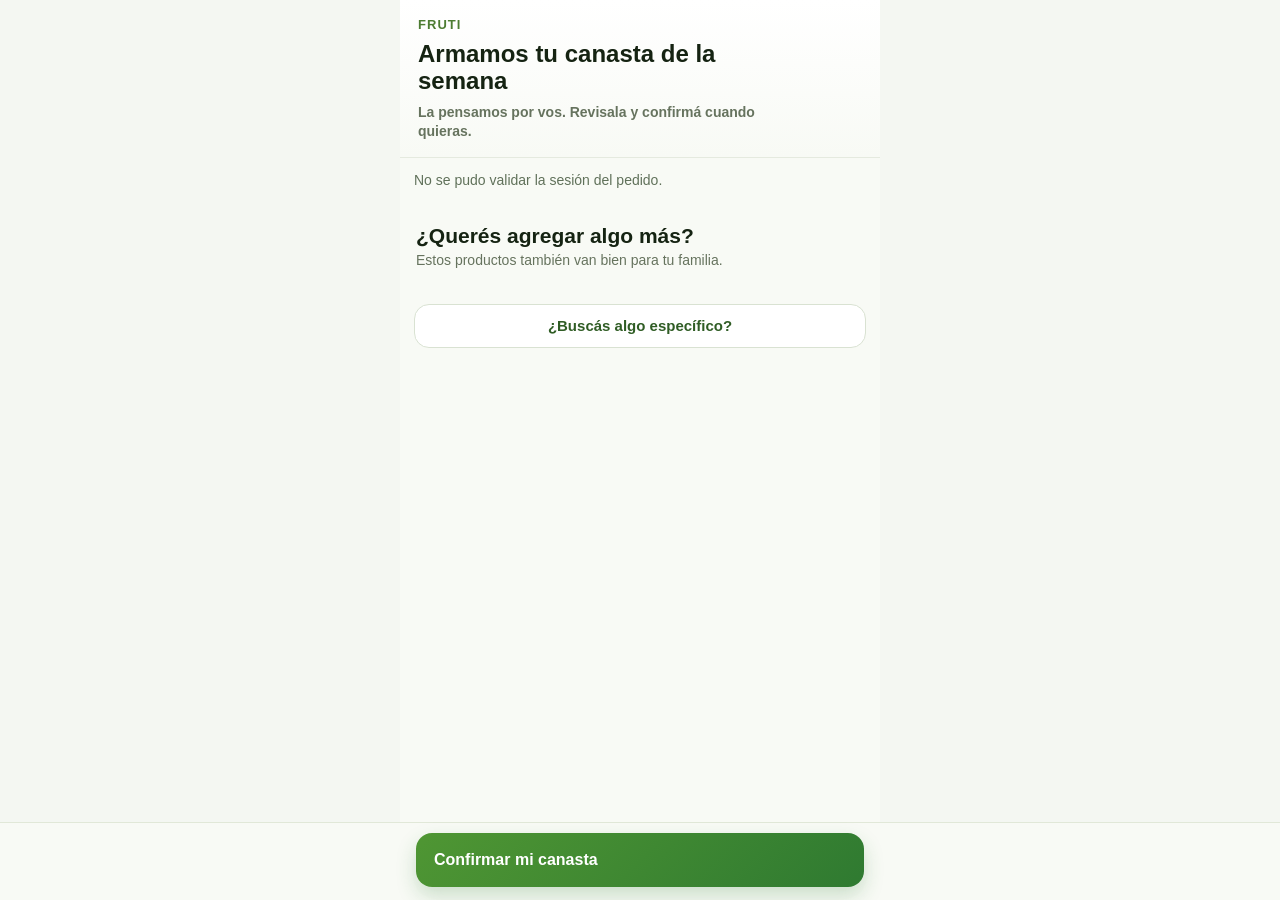
==== commit 49fa8624: "Show live basket total in sticky confirm bar" ====
--- a/index.html
+++ b/index.html
@@ -3,105 +3,56 @@
 <head>
   <meta charset="UTF-8" />
   <meta name="viewport" content="width=device-width, initial-scale=1.0" />
-  <title>Fresh Club | Tu semana FRUTI</title>
+  <title>Fresh Club | Pedido</title>
   <link rel="stylesheet" href="./styles.css" />
   <link rel="stylesheet" href="./order/styles.css" />
-  <link rel="stylesheet" href="./order/semana-v2.css" />
 </head>
 <body class="pedido-page">
   <div class="app">
     <header class="header" id="header">
       <div class="brand">FRUTI</div>
-
-      <h1 class="pedido-title">
-        Tu semana FRUTI
-      </h1>
-
-      <p class="subtitle">
-        La pensamos para tu familia. Revisala, ajustala y confirmá cuando quieras.
-      </p>
+      <h1 class="pedido-title">Armamos tu canasta de la semana</h1>
+      <p class="subtitle">La pensamos por vos. Revisala y confirmá cuando quieras.</p>
     </header>
-
     <main class="main">
       <section id="status" class="status"></section>
       <section id="pedidoSummary"></section>
       <section id="orderList" class="catalog"></section>
-
       <section id="extrasBlock" class="extras-block">
         <h2 class="extras-title">¿Querés agregar algo más?</h2>
-        <p class="extras-subtitle">
-          Estos productos también pueden sumar variedad a tu semana.
-        </p>
+        <p class="extras-subtitle">Estos productos también van bien para tu familia.</p>
         <div id="extras" class="catalog"></div>
       </section>
-
       <section id="manualSearchBlock" class="manual-search-block">
-        <button id="manualSearchToggle" class="manual-search-toggle" type="button">
-          ¿Buscás algo específico?
-        </button>
-
+        <button id="manualSearchToggle" class="manual-search-toggle" type="button">¿Buscás algo específico?</button>
         <div id="manualSearchPanel" class="manual-search-panel" hidden>
-          <input
-            id="manualSearchInput"
-            class="manual-search-input"
-            type="search"
-            placeholder="Buscar fruta o verdura..."
-            autocomplete="off"
-          />
-
+          <input id="manualSearchInput" class="manual-search-input" type="search" placeholder="Buscar fruta o verdura..." autocomplete="off" />
           <div id="manualSearchStatus" class="manual-search-status"></div>
           <div id="manualSearchResults" class="catalog"></div>
         </div>
       </section>
     </main>
-
     <footer class="footer">
       <div class="footer-stack">
-        <button id="submitBtn" class="cta">
-          Confirmar mi semana
-        </button>
+        <button id="submitBtn" class="cta"><span>Confirmar mi canasta</span><strong id="submitTotal" class="cta-total"></strong></button>
       </div>
     </footer>
   </div>
-
   <section id="pedidoLoading" class="pedido-loading">
     <div class="pedido-loading-brand">FRUTI</div>
     <div class="pedido-loading-accent"></div>
-
-    <div class="loading-progress">
-      <div class="loading-progress-bar"></div>
-    </div>
-
-    <h1>
-      Estamos armando tu semana FRUTI.
-    </h1>
-
-    <p>
-      Elegimos frutas y verduras pensando en tu familia, variedad y practicidad.
-    </p>
-
-    <div class="pedido-loading-footer">
-      ESTAMOS ARMANDO TU SELECCIÓN...
-    </div>
+    <div class="loading-progress"><div class="loading-progress-bar"></div></div>
+    <h1>Comer bien ahora es más fácil de lo que creés.</h1>
+    <p>Lo hacemos por vos: frutas y verduras para toda la semana.</p>
+    <div class="pedido-loading-footer">ESTAMOS ARMANDO TU PEDIDO...</div>
   </section>
-
   <section id="reportLoading" class="report-loading hidden">
     <div class="report-loading-brand">FRUTI</div>
     <div class="report-loading-accent"></div>
-
-    <div class="loading-progress">
-      <div class="loading-progress-bar"></div>
-    </div>
-
-    <h1 id="reportLoadingTitle">
-      Listo. Tu semana FRUTI está confirmada.
-    </h1>
-
-    <div class="report-loading-footer">
-      PEDIDO CONFIRMADO · ESTAMOS PREPARANDO TU SEMANA...
-    </div>
+    <div class="loading-progress"><div class="loading-progress-bar"></div></div>
+    <h1 id="reportLoadingTitle">Listo. Hasta el miércoles no pensás más en frutas y verduras.</h1>
+    <div class="report-loading-footer">PEDIDO CONFIRMADO · ESTAMOS PREPARANDO TU SEMANA...</div>
   </section>
-
   <script type="module" src="./app.js"></script>
 </body>
 </html>
--- a/order/styles.css
+++ b/order/styles.css
@@ -1,887 +1,58 @@
 /* =========================
    PEDIDO SUGERIDO - FRUTI
 ========================= */
-
-.pedido-page {
-  background: #f4f7f2;
-  color: #172016;
-}
-
-.pedido-page .app {
-  max-width: 480px;
-  background: #f8faf5;
-  min-height: 100vh;
-  padding-bottom: 110px;
-}
-
-.pedido-page .header {
-  position: sticky;
-  top: 0;
-  z-index: 20;
-  background: linear-gradient(180deg, #ffffff 0%, #f8faf5 100%);
-  border-bottom: 1px solid #e5eadf;
-  padding: 18px 18px 16px;
-}
-
-.pedido-page .brand {
-  font-size: 13px;
-  font-weight: 800;
-  letter-spacing: 0.08em;
-  text-transform: uppercase;
-  color: #4d7c32;
-  line-height: 1;
-  margin-bottom: 10px;
-}
-
-.pedido-page .pedido-title {
-  margin: 0;
-  max-width: 390px;
-  font-size: 24px;
-  line-height: 1.12;
-  font-weight: 800;
-  color: #152312;
-}
-
-.pedido-page .subtitle {
-  margin: 8px 0 0;
-  max-width: 390px;
-  font-size: 14px;
-  line-height: 1.35;
-  font-weight: 600;
-  color: #66735e;
-}
-
-.pedido-page .main {
-  padding: 14px 14px 120px;
-}
-
-.pedido-summary-card {
-  background: #ffffff;
-  box-shadow: 0 6px 18px rgba(38, 71, 24, 0.05);
-  border:
-    0.5px solid #e0e0d8;
-
-  border-radius: 14px;
-
-  padding: 16px;
-
-  margin-bottom: 20px;
-
-  text-align: center;
-}
-
-.pedido-summary-tag {
-  font-size: 11px;
-  font-weight: 500;
-
-  letter-spacing: 0.08em;
-  text-transform: uppercase;
-
-  color: #4a7c3f;
-
-  margin-bottom: 12px;
-}
-
-.pedido-summary-stats {
-  display: flex;
-  align-items: center;
-  justify-content: center;
-
-  gap: 20px;
-
-  margin-bottom: 10px;
-}
-
-.pedido-summary-stat {
-  min-width: 90px;
-}
-
-.pedido-summary-value {
-  font-size: 40px;
-  line-height: 1;
-
-  font-weight: 700;
-
-  color: #1a1a1a;
-}
-
-.pedido-summary-label {
-  margin-top: 3px;
-
-  font-size: 15px;
-  font-weight: 600;
-  color: #888888;
-}
-
-.pedido-summary-divider {
-  width: 0.5px;
-  height: 40px;
-
-  background: #e0e0d8;
-}
-
-.pedido-summary-foot {
-  font-size: 15px;
-  color: #66735e;
-}
-
-.pedido-page .status {
-  min-height: 0;
-  margin: 0 0 14px;
-  font-size: 14px;
-  color: #60715a;
-}
-
-.pedido-page .card img,
-.pedido-page .product-img {
-  width: 72px;
-  height: 72px;
-  object-fit: contain;
-  border-radius: 18px;
-  background: #f7f7f2;
-  padding: 8px;
-}
-
-.pedido-page .qty-row,
-.pedido-page #catalog [id^="controls-"] {
-  display: flex;
-  align-items: center;
-  justify-content: flex-end;
-  gap: 12px;
-  margin-top: 6px;
-}
-
-.pedido-page .qty-btn:active {
-  transform: scale(0.96);
-}
-
-.pedido-page .extras-block {
-  margin-top: 22px;
-}
-
-.pedido-page .extras-title {
-  margin: 0 2px 4px;
-  font-size: 21px;
-  line-height: 1.15;
-  font-weight: 800;
-  color: #152312;
-}
-
-.pedido-page .extras-subtitle {
-  margin: 0 2px 14px;
-  font-size: 14px;
-  line-height: 1.35;
-  color: #66735e;
-}
-
-.pedido-page .footer {
-  position: fixed;
-  left: 0;
-  right: 0;
-  bottom: 0;
-  z-index: 30;
-  display: flex;
-  justify-content: center;
-  padding: 14px 14px 18px;
-  background: rgba(248, 250, 245, 0.94);
-  border-top: 1px solid #e1e8d8;
-  backdrop-filter: blur(10px);
-}
-
-.pedido-page .footer-stack {
-  width: min(448px, 100%);
-}
-
-.pedido-page .cta {
-  width: 100%;
-  min-height: 56px;
-  border: none;
-  border-radius: 18px;
-  padding: 16px 18px;
-  font-size: 17px;
-  font-weight: 800;
-  background: linear-gradient(135deg, #55a630 0%, #2b7a2e 100%);
-  color: #ffffff;
-  box-shadow: 0 12px 26px rgba(43, 122, 46, 0.28);
-  cursor: pointer;
-}
-
-.pedido-page .cta:active {
-  transform: translateY(1px);
-}
-
-.pedido-page .cta:disabled {
-  opacity: 0.55;
-  cursor: not-allowed;
-  box-shadow: none;
-}
-
-/* =========================
-   PEDIDO - CARDS UX CLEAN
-========================= */
-
-.pedido-page .catalog {
-  display: grid;
-  gap: 10px;
-}
-
-.pedido-page .card {
-  position: relative;
-  border: 1px solid #e3eadc !important;
-  border-left: 1px solid #e3eadc !important;
-  border-radius: 18px;
-  padding: 12px;
-  background: #ffffff;
-  background-image: none !important;
-  box-shadow: 0 6px 18px rgba(38, 71, 24, 0.06);
-  overflow: hidden;
-}
-
-.pedido-page .card::before,
-.pedido-page .card::after {
-  display: none !important;
-  content: none !important;
-}
-
-.pedido-page .product-row {
-  display: grid;
-  grid-template-columns: 72px 1fr;
-  gap: 12px;
-  align-items: center;
-}
-
-.pedido-page .product-img {
-  width: 72px;
-  height: 72px;
-  object-fit: contain;
-  border-radius: 16px;
-  background: #f7f7f2;
-  padding: 8px;
-  display: block;
-}
-
-.pedido-page .product-content {
-  min-width: 0;
-  display: grid;
-  gap: 10px;
-}
-
-.pedido-page .product-main {
-  min-width: 0;
-}
-
-.pedido-page .card-title {
-  margin: 0;
-  font-size: 17px;
-  line-height: 1.15;
-  font-weight: 800;
-  color: #101810;
-}
-
-.pedido-page .item-category {
-  margin-top: 3px;
-  font-size: 13px;
-  line-height: 1.25;
-  color: #66735e;
-}
-
-.pedido-page .item-origin {
-  display: inline-flex;
-  margin-top: 5px;
-  font-size: 13px;
-  line-height: 1.2;
-  font-weight: 700;
-  color: #5b7f3a;
-  text-decoration: none;
-}
-
-.pedido-page .qty-row {
-  display: flex;
-  align-items: center;
-  justify-content: flex-end;
-  gap: 10px;
-  margin-top: 0;
-}
-
-.pedido-page .qty-btn {
-  width: 36px;
-  height: 36px;
-  border: 1px solid #d9e2d2;
-  border-radius: 13px;
-  background: #f9fbf6;
-  color: #172016;
-  font-size: 21px;
-  font-weight: 700;
-  line-height: 1;
-  cursor: pointer;
-}
-
-.pedido-page .qty-value {
-  min-width: 58px;
-  text-align: center;
-  font-size: 15px;
-  font-weight: 800;
-  color: #101810;
-  white-space: nowrap;
-}
-
-.pedido-page .add-btn {
-  justify-self: end;
-  height: 36px;
-  padding: 0 14px;
-  border: 1px solid #d9e2d2;
-  border-radius: 13px;
-  background: #f9fbf6;
-  color: #172016;
-  font-size: 15px;
-  font-weight: 800;
-  cursor: pointer;
-}
-
-.pedido-page .add-btn:active,
-/* =========================
-   DASHBOARD - ACTIONS
-========================= */
-
-/* =========================
-   MANUAL SEARCH - PEDIDO
-========================= */
-
-.pedido-page .manual-search-block {
-  margin-top: 22px;
-}
-
-.pedido-page .manual-search-toggle {
-  width: 100%;
-  min-height: 44px;
-  border: 1px solid #d9e2d2;
-  border-radius: 15px;
-  background: #ffffff;
-  color: #305d25;
-  font-size: 15px;
-  font-weight: 800;
-  cursor: pointer;
-}
-
-.pedido-page .manual-search-panel {
-  margin-top: 12px;
-}
-
-.pedido-page .manual-search-input {
-  width: 100%;
-  height: 46px;
-  border: 1px solid #d9e2d2;
-  border-radius: 15px;
-  padding: 0 14px;
-  background: #ffffff;
-  color: #172016;
-  font-size: 15px;
-  font-weight: 700;
-  outline: none;
-}
-
-.pedido-page .manual-search-input:focus {
-  border-color: #8fbd7a;
-  box-shadow: 0 0 0 3px rgba(22, 163, 74, 0.08);
-}
-
-.pedido-page .manual-search-status {
-  min-height: 18px;
-  margin: 8px 2px 10px;
-  font-size: 13px;
-  color: #66735e;
-  font-weight: 700;
-}
-
-.pedido-page .manual-search-empty {
-  border: 1px dashed #d9e2d2;
-  border-radius: 16px;
-  padding: 14px;
-  background: #ffffff;
-  color: #66735e;
-  font-size: 14px;
-  font-weight: 700;
-  text-align: center;
-}
-
-/* =========================
-   PEDIDO LOADING
-========================= */
-
-.pedido-loading {
-  position: fixed;
-  inset: 0;
-
-  z-index: 9999;
-
-  background: #1E3A2F;
-  color: #F0F7EC;
-
-  display: flex;
-  flex-direction: column;
-  align-items: center;
-  justify-content: center;
-
-  padding: 32px;
-
-  text-align: center;
-
-  transition:
-    opacity 400ms ease,
-    visibility 400ms ease;
-}
-
-.pedido-loading.hidden {
-  opacity: 0;
-  visibility: hidden;
-  pointer-events: none;
-}
-
-.pedido-loading-brand {
-  font-size: 14px;
-  font-weight: 800;
-  letter-spacing: 0.08em;
-
-  margin-bottom: 48px;
-}
-
-.pedido-loading-accent {
-  width: 56px;
-  height: 6px;
-
-  border-radius: 999px;
-
-  background: #7AB86A;
-
-  margin-bottom: 48px;
-}
-
-.pedido-loading h1 {
-  margin: 0;
-
-  font-size: 40px;
-  line-height: 1.08;
-  font-weight: 800;
-}
-
-.pedido-loading p {
-  margin: 24px 0 0;
-
-  font-size: 25px;
-  line-height: 1.45;
-
-  opacity: 0.8;
-}
-
-.pedido-loading-footer {
-  margin-top: 56px;
-
-  font-size: 14px;
-  font-weight: 700;
-
-  opacity: 0.65;
-}
-
-/* =========================
-   LOADING PROGRESS
-========================= */
-
-.loading-progress {
-  position: relative;
-
-  width: 180px;
-  height: 4px;
-
-  overflow: hidden;
-
-  border-radius: 999px;
-
-  background:
-    rgba(255,255,255,0.14);
-
-  margin-bottom: 44px;
-}
-
-.report-loading .loading-progress {
-  background:
-    rgba(160,132,92,0.14);
-}
-
-.loading-progress-bar {
-  position: absolute;
-  inset: 0;
-
-  width: 40%;
-
-  border-radius: 999px;
-
-  background: #7AB86A;
-
-  animation:
-    indeterminate 1.5s ease-in-out infinite;
-}
-
-.report-loading .loading-progress-bar {
-  background: #A0845C;
-}
-
-@keyframes indeterminate {
-
-  0% {
-    transform: translateX(-120%);
-  }
-
-  100% {
-    transform: translateX(320%);
-  }
-}
-
-/* =========================
-   REPORT LOADING
-========================= */
-
-.report-loading {
-  position: fixed;
-  inset: 0;
-
-  z-index: 10000;
-
-  background: #F5F0E8;
-  color: #2C2C2A;
-
-  display: flex;
-  flex-direction: column;
-  align-items: center;
-  justify-content: center;
-
-  padding: 32px;
-
-  text-align: center;
-
-  opacity: 1;
-
-  transition:
-    opacity 400ms ease,
-    visibility 400ms ease;
-}
-
-.report-loading.hidden {
-  opacity: 0;
-  visibility: hidden;
-  pointer-events: none;
-}
-
-.report-loading-brand {
-  font-size: 14px;
-  font-weight: 800;
-  letter-spacing: 0.08em;
-
-  margin-bottom: 48px;
-}
-
-.report-loading-accent {
-  width: 56px;
-  height: 6px;
-
-  border-radius: 999px;
-
-  background: #A0845C;
-
-  margin-bottom: 48px;
-}
-
-.report-loading h1 {
-  margin: 0;
-  max-width: 760px;
-}
-
-.report-loading-footer {
-  margin-top: 56px;
-
-  font-size: 14px;
-  font-weight: 700;
-
-  opacity: 0.65;
-}
-
-/* =========================
-   POST PURCHASE REPORT V2
-========================= */
-
-.post-report {
-  min-height: 100vh;
-  background: #f5f5f0;
-  padding: 20px 16px 28px;
-  color: #1a1a1a;
-}
-
-.post-report-heading {
-  margin-bottom: 20px;
-}
-
-.post-report-tag,
-.post-report-label,
-.post-report-invite-label {
-  font-size: 11px;
-  font-weight: 500;
-  letter-spacing: 0.08em;
-  text-transform: uppercase;
-}
-
-.post-report-tag {
-  color: #4a7c3f;
-  margin-bottom: 6px;
-}
-
-.post-report-title {
-  margin: 0 0 4px;
-  font-size: 24px;
-  line-height: 1.2;
-  font-weight: 500;
-  color: #1a1a1a;
-}
-
-.post-report-subtitle {
-  margin: 0;
-  font-size: 14px;
-  line-height: 1.5;
-  color: #4a7c3f;
-}
-
-.post-report-card {
-  background: #ffffff;
-  border: 0.5px solid #e0e0d8;
-  border-radius: 14px;
-  padding: 16px;
-  margin-bottom: 12px;
-}
-
-.post-report-label {
-  color: #888888;
-  letter-spacing: 0.06em;
-  margin-bottom: 8px;
-}
-
-.post-report-main-value {
-  font-size: 28px;
-  line-height: 1.1;
-  font-weight: 500;
-  color: #1a1a1a;
-  margin-bottom: 4px;
-}
-
-.post-report-muted {
-  font-size: 12px;
-  line-height: 1.5;
-  color: #aaaaaa;
-}
-
-.post-report-level-row {
-  display: flex;
-  align-items: center;
-  gap: 10px;
-  margin-bottom: 6px;
-}
-
-.post-report-level-icon {
-  font-size: 28px;
-  width: 36px;
-  text-align: center;
-}
-
-.post-report-level-name {
-  font-size: 17px;
-  font-weight: 500;
-  color: #1a1a1a;
-}
-
-.post-report-level-subtitle {
-  margin-top: 2px;
-  font-size: 12px;
-  color: #888888;
-}
-
-.post-report-progress {
-  height: 6px;
-  background: #f0f0ea;
-  border-radius: 20px;
-  margin-top: 10px;
-  overflow: hidden;
-}
-
-.post-report-progress-fill {
-  /* temporary visual placeholder */
-  width: 18%;
-  height: 6px;
-  background: #4a7c3f;
-  border-radius: 20px;
-}
-
-.post-report-next-level {
-  margin-top: 6px;
-  font-size: 11px;
-  color: #aaaaaa;
-}
-
-.post-report-rainbow-head {
-  display: flex;
-  align-items: center;
-  gap: 12px;
-  margin-bottom: 12px;
-}
-
-.post-report-rainbow-icon {
-  width: 46px;
-  font-size: 32px;
-  line-height: 1;
-  text-align: center;
-}
-
-.post-report-card-title {
-  margin: 0 0 3px;
-  font-size: 14px;
-  font-weight: 500;
-  color: #1a1a1a;
-}
-
-.post-report-card-subtitle {
-  margin: 0;
-  font-size: 12px;
-  color: #888888;
-}
-
-.post-report-categories {
-  display: grid;
-  gap: 14px;
-  margin-top: 14px;
-}
-
-.post-report-category {
-  display: flex;
-  align-items: center;
-  gap: 10px;
-}
-
-.post-report-category-emoji {
-  width: 24px;
-  font-size: 16px;
-  text-align: center;
-}
-
-.post-report-category-label {
-  font-size: 13px;
-  color: #1a1a1a;
-}
-
-.post-report-note {
-  margin: 10px 0 0;
-  font-size: 11px;
-  line-height: 1.5;
-  color: #bbbbbb;
-}
-
-.post-report-invite-card {
-  background: #1E3A2F;
-  border-radius: 14px;
-  padding: 16px;
-  margin-bottom: 12px;
-}
-
-.post-report-invite-label {
-  color: #7AB86A;
-  margin-bottom: 6px;
-}
-
-.post-report-invite-text {
-  margin: 0 0 14px;
-  font-size: 14px;
-  line-height: 1.5;
-  color: #F0F7EC;
-}
-
-.post-report-invite-btn {
-  display: block;
-  width: 100%;
-  border: none;
-  border-radius: 10px;
-  background: #F0F7EC;
-  color: #1E3A2F;
-  padding: 13px;
-  font-size: 14px;
-  font-weight: 500;
-  text-align: center;
-  text-decoration: none;
-  box-sizing: border-box;
-}
-
-.post-report-actions {
-  display: flex;
-  flex-direction: column;
-  align-items: center;
-  gap: 10px;
-  margin-top: 4px;
-}
-
-.post-report-action-primary,
-.post-report-action-secondary {
-  background: none;
-  border: none;
-  text-decoration: none;
-  cursor: pointer;
-  padding: 4px;
-}
-
-.post-report-action-primary {
-  font-size: 13px;
-  color: #4a7c3f;
-  font-weight: 500;
-}
-
-.post-report-action-secondary {
-  font-size: 13px;
-  color: #888888;
-}
-
-
-/* =========================
-   REPORT LOADING MESSAGE
-========================= */
-
-.report-loading-done {
-  display: block;
-
-  margin-bottom: 18px;
-
-  font-size: 64px;
-  line-height: 0.95;
-  font-weight: 700;
-
-  color: #1f1f1f;
-}
-
-.report-loading-message {
-  display: block;
-
-  font-size: 38px;
-  line-height: 1.08;
-  font-weight: 700;
-
-  color: #1f1f1f;
-}
-
-/* =========================
-   V3 GROUP TITLES
-========================= */
-
-.pedido-group-title {
-
-  margin: 24px 4px 8px;
-
-  font-size: 13px;
-  font-weight: 800;
-
-  letter-spacing: 0.06em;
-  text-transform: uppercase;
-
-  color: #4a7c3f;
-}
+.pedido-page { background:#f4f7f2; color:#172016; }
+.pedido-page .app { max-width:480px; background:#f8faf5; min-height:100vh; padding-bottom:100px; }
+.pedido-page .header { background:linear-gradient(180deg,#fff 0%,#f8faf5 100%); border-bottom:1px solid #e5eadf; padding:18px 18px 16px; }
+.pedido-page .brand { font-size:13px; font-weight:800; letter-spacing:.08em; text-transform:uppercase; color:#4d7c32; line-height:1; margin-bottom:10px; }
+.pedido-page .pedido-title { margin:0; max-width:390px; font-size:24px; line-height:1.12; font-weight:800; color:#152312; }
+.pedido-page .subtitle { margin:8px 0 0; max-width:390px; font-size:14px; line-height:1.35; font-weight:600; color:#66735e; }
+.pedido-page .main { padding:14px 14px 110px; }
+.pedido-summary-card { background:#fff; box-shadow:0 5px 16px rgba(38,71,24,.05); border:1px solid #e0e7da; border-radius:16px; padding:14px 12px; margin-bottom:18px; text-align:center; }
+.pedido-summary-tag { font-size:11px; font-weight:800; letter-spacing:.08em; text-transform:uppercase; color:#4a7c3f; margin-bottom:8px; }
+.pedido-summary-inline { display:flex; align-items:center; justify-content:center; flex-wrap:wrap; gap:5px; font-size:14px; color:#34452f; }
+.pedido-summary-inline strong { font-weight:800; }
+.pedido-summary-inline .summary-covered { color:#4d7c32; }
+.pedido-summary-foot { margin-top:7px; font-size:13px; color:#66735e; }
+.pedido-page .status { min-height:0; margin:0 0 14px; font-size:14px; color:#60715a; }
+.pedido-page .catalog { display:grid; gap:9px; }
+.pedido-group-title { margin:8px 2px 4px; font-size:19px; line-height:1.2; font-weight:800; color:#294c24; }
+.pedido-page .card { position:relative; border:1px solid #e3eadc!important; border-radius:17px; padding:11px 12px; background:#fff!important; box-shadow:0 5px 15px rgba(38,71,24,.055); overflow:hidden; }
+.pedido-page .card::before,.pedido-page .card::after { display:none!important; content:none!important; }
+.pedido-page .product-row { display:grid; grid-template-columns:70px 1fr; gap:12px; align-items:center; }
+.pedido-page .card img,.pedido-page .product-img { width:70px; height:70px; object-fit:contain; border-radius:15px; background:#f7f7f2; padding:7px; display:block; }
+.pedido-page .product-content { min-width:0; }
+.pedido-page .basket-product-content { display:grid; grid-template-columns:minmax(70px,1fr) auto; grid-template-areas:"title title" "price qty" "detail detail"; gap:7px 10px; align-items:center; }
+.pedido-page .basket-title { grid-area:title; }
+.pedido-page .basket-qty-row { grid-area:qty; }
+.pedido-page .card-title { margin:0; font-size:17px; line-height:1.15; font-weight:800; color:#101810; }
+.pedido-page .qty-row { display:flex; align-items:center; justify-content:flex-end; gap:7px; }
+.pedido-page .qty-btn { width:38px; height:38px; border:1px solid #d9e2d2; border-radius:12px; background:#f9fbf6; color:#172016; font-size:21px; font-weight:700; line-height:1; cursor:pointer; touch-action:manipulation; }
+.pedido-page .qty-value { min-width:54px; text-align:center; font-size:15px; font-weight:800; color:#101810; white-space:nowrap; }
+.pedido-page .item-price { grid-area:price; font-size:16px; font-weight:800; color:#172016; white-space:nowrap; }
+.pedido-page .detail-toggle { grid-area:detail; justify-self:end; border:0; background:transparent; padding:3px 0 0; color:#4d7c32; font-size:13px; font-weight:800; cursor:pointer; }
+.pedido-page .product-detail { margin:10px 0 0 82px; padding:10px 0 2px; border-top:1px solid #edf0e9; }
+.pedido-page .product-detail[hidden] { display:none; }
+.pedido-page .detail-block + .detail-block { margin-top:10px; }
+.pedido-page .detail-label { margin-bottom:3px; font-size:12px; font-weight:800; color:#294c24; text-transform:uppercase; letter-spacing:.035em; }
+.pedido-page .detail-block p { margin:0; font-size:13px; line-height:1.4; color:#4d5948; }
+.pedido-page .detail-muted { color:#7a8575!important; }
+.pedido-page .item-origin { display:inline-flex; font-size:13px; font-weight:800; color:#4d7c32; text-decoration:none; }
+.pedido-page .add-btn { justify-self:end; height:36px; padding:0 14px; border:1px solid #d9e2d2; border-radius:13px; background:#f9fbf6; color:#172016; font-size:15px; font-weight:800; cursor:pointer; }
+.pedido-page .extras-block,.pedido-page .manual-search-block { margin-top:22px; }
+.pedido-page .extras-title { margin:0 2px 4px; font-size:21px; font-weight:800; color:#152312; }
+.pedido-page .extras-subtitle { margin:0 2px 14px; font-size:14px; color:#66735e; }
+.pedido-page .manual-search-toggle { width:100%; min-height:44px; border:1px solid #d9e2d2; border-radius:15px; background:#fff; color:#305d25; font-size:15px; font-weight:800; cursor:pointer; }
+.pedido-page .manual-search-panel { margin-top:12px; }
+.pedido-page .manual-search-input { width:100%; height:46px; border:1px solid #d9e2d2; border-radius:15px; padding:0 14px; background:#fff; color:#172016; font-size:15px; font-weight:700; }
+.pedido-page .manual-search-status { min-height:18px; margin:8px 2px 10px; font-size:13px; color:#66735e; font-weight:700; }
+.pedido-page .footer { position:fixed; left:0; right:0; bottom:0; z-index:30; display:flex; justify-content:center; padding:10px 14px 13px; background:rgba(248,250,245,.95); border-top:1px solid #e1e8d8; backdrop-filter:blur(10px); }
+.pedido-page .footer-stack { width:min(448px,100%); }
+.pedido-page .cta { width:100%; min-height:54px; border:none; border-radius:16px; padding:10px 18px; font-size:16px; font-weight:800; background:linear-gradient(135deg,#4f9633 0%,#2f7a31 100%); color:#fff; box-shadow:0 9px 20px rgba(43,122,46,.22); cursor:pointer; display:flex; align-items:center; justify-content:space-between; gap:12px; }
+.pedido-page .cta-total { font-size:18px; font-weight:900; white-space:nowrap; }
+.pedido-loading,.report-loading { position:fixed; inset:0; z-index:9999; display:flex; flex-direction:column; align-items:center; justify-content:center; padding:32px; text-align:center; transition:opacity 400ms ease,visibility 400ms ease; }
+.pedido-loading { background:#1E3A2F; color:#F0F7EC; }.report-loading { z-index:10000; background:#F5F0E8; color:#2C2C2A; }.pedido-loading.hidden,.report-loading.hidden { opacity:0; visibility:hidden; pointer-events:none; }
+.pedido-loading-brand,.report-loading-brand { font-size:14px; font-weight:800; letter-spacing:.08em; margin-bottom:48px; }.pedido-loading-accent,.report-loading-accent { width:56px; height:6px; border-radius:999px; background:#7AB86A; margin-bottom:48px; }.pedido-loading h1,.report-loading h1 { margin:0; font-size:40px; line-height:1.08; font-weight:800; }.pedido-loading p,.report-loading p { margin:24px 0 0; font-size:25px; line-height:1.45; opacity:.8; }.pedido-loading-footer,.report-loading-footer { margin-top:56px; font-size:14px; font-weight:700; opacity:.65; }.loading-progress { position:relative; width:180px; height:4px; overflow:hidden; border-radius:999px; background:rgba(255,255,255,.14); margin-bottom:44px; }.report-loading .loading-progress { background:rgba(160,132,92,.14); }.loading-progress-bar { position:absolute; inset:0; width:40%; border-radius:999px; background:#7AB86A; animation:indeterminate 1.5s ease-in-out infinite; }.report-loading .loading-progress-bar { background:#A0845C; }
+@keyframes indeterminate { 0%{transform:translateX(-120%)} 100%{transform:translateX(320%)} }
+@media (max-width:390px) { .pedido-page .product-row { grid-template-columns:64px 1fr; gap:9px; }.pedido-page .card img,.pedido-page .product-img { width:64px; height:64px; }.pedido-page .basket-product-content { grid-template-columns:minmax(58px,1fr) auto; grid-template-areas:"title title" "price qty" "detail detail"; gap:6px 6px; }.pedido-page .qty-btn { width:36px; height:36px; }.pedido-page .qty-row { gap:5px; }.pedido-page .qty-value { min-width:48px; }.pedido-page .product-detail { margin-left:0; } }
+@media (max-width:520px) { .pedido-loading h1,.report-loading h1 { font-size:34px; }.pedido-loading p,.report-loading p { font-size:20px; } }
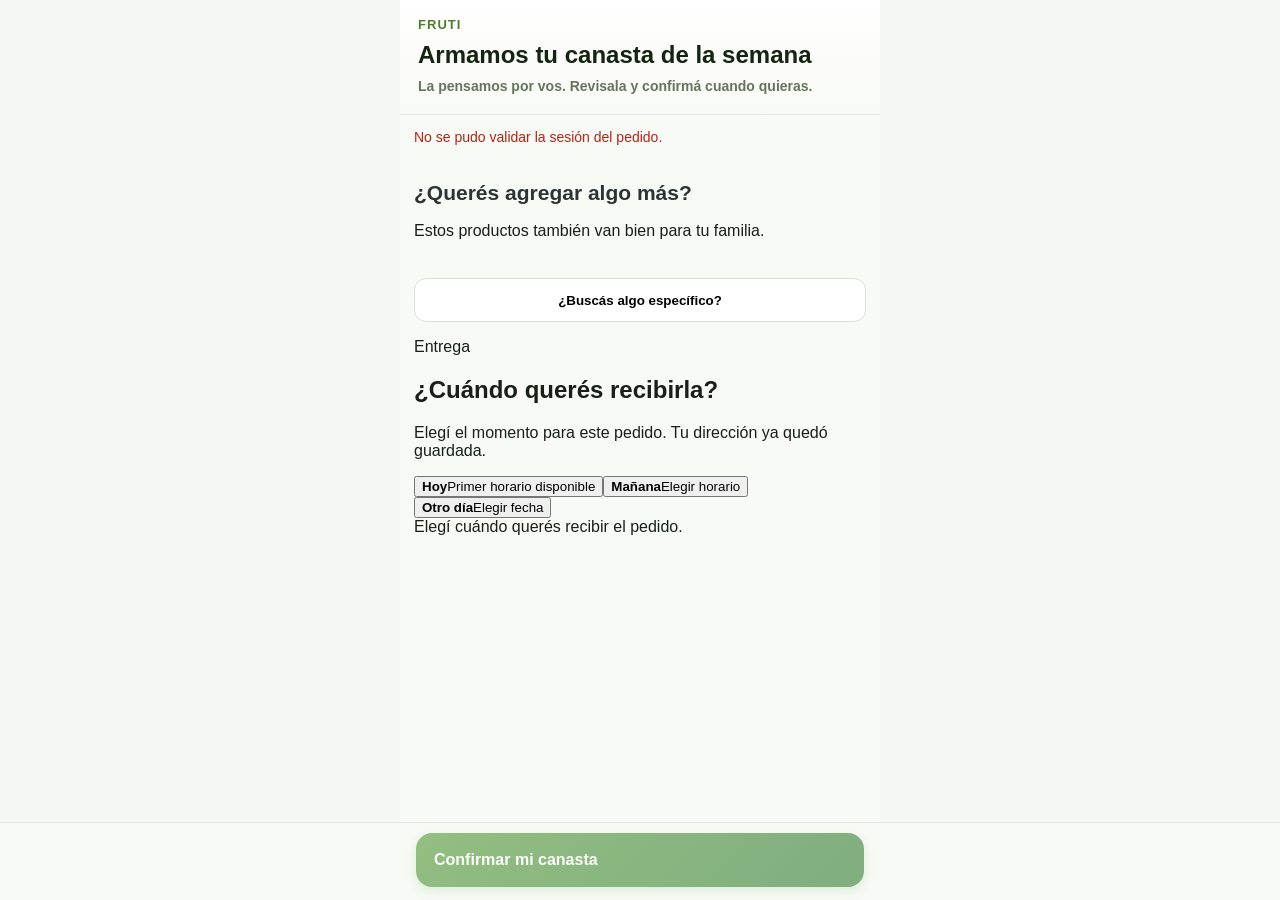
==== commit 9921b401: "Add per-order delivery choice to basket" ====
--- a/index.html
+++ b/index.html
@@ -1,58 +1 @@
-<!doctype html>
-<html lang="es">
-<head>
-  <meta charset="UTF-8" />
-  <meta name="viewport" content="width=device-width, initial-scale=1.0" />
-  <title>Fresh Club | Pedido</title>
-  <link rel="stylesheet" href="./styles.css" />
-  <link rel="stylesheet" href="./order/styles.css" />
-</head>
-<body class="pedido-page">
-  <div class="app">
-    <header class="header" id="header">
-      <div class="brand">FRUTI</div>
-      <h1 class="pedido-title">Armamos tu canasta de la semana</h1>
-      <p class="subtitle">La pensamos por vos. Revisala y confirmá cuando quieras.</p>
-    </header>
-    <main class="main">
-      <section id="status" class="status"></section>
-      <section id="pedidoSummary"></section>
-      <section id="orderList" class="catalog"></section>
-      <section id="extrasBlock" class="extras-block">
-        <h2 class="extras-title">¿Querés agregar algo más?</h2>
-        <p class="extras-subtitle">Estos productos también van bien para tu familia.</p>
-        <div id="extras" class="catalog"></div>
-      </section>
-      <section id="manualSearchBlock" class="manual-search-block">
-        <button id="manualSearchToggle" class="manual-search-toggle" type="button">¿Buscás algo específico?</button>
-        <div id="manualSearchPanel" class="manual-search-panel" hidden>
-          <input id="manualSearchInput" class="manual-search-input" type="search" placeholder="Buscar fruta o verdura..." autocomplete="off" />
-          <div id="manualSearchStatus" class="manual-search-status"></div>
-          <div id="manualSearchResults" class="catalog"></div>
-        </div>
-      </section>
-    </main>
-    <footer class="footer">
-      <div class="footer-stack">
-        <button id="submitBtn" class="cta"><span>Confirmar mi canasta</span><strong id="submitTotal" class="cta-total"></strong></button>
-      </div>
-    </footer>
-  </div>
-  <section id="pedidoLoading" class="pedido-loading">
-    <div class="pedido-loading-brand">FRUTI</div>
-    <div class="pedido-loading-accent"></div>
-    <div class="loading-progress"><div class="loading-progress-bar"></div></div>
-    <h1>Comer bien ahora es más fácil de lo que creés.</h1>
-    <p>Lo hacemos por vos: frutas y verduras para toda la semana.</p>
-    <div class="pedido-loading-footer">ESTAMOS ARMANDO TU PEDIDO...</div>
-  </section>
-  <section id="reportLoading" class="report-loading hidden">
-    <div class="report-loading-brand">FRUTI</div>
-    <div class="report-loading-accent"></div>
-    <div class="loading-progress"><div class="loading-progress-bar"></div></div>
-    <h1 id="reportLoadingTitle">Listo. Hasta el miércoles no pensás más en frutas y verduras.</h1>
-    <div class="report-loading-footer">PEDIDO CONFIRMADO · ESTAMOS PREPARANDO TU SEMANA...</div>
-  </section>
-  <script type="module" src="./app.js"></script>
-</body>
-</html>
+<!doctype html><html lang="es"><head><meta charset="UTF-8"><meta name="viewport" content="width=device-width,initial-scale=1.0"><title>Fresh Club | Pedido</title><link rel="stylesheet" href="./styles.css"><link rel="stylesheet" href="./order/styles.css"></head><body class="pedido-page"><div class="app"><header class="header" id="header"><div class="brand">FRUTI</div><h1 class="pedido-title">Armamos tu canasta de la semana</h1><p class="subtitle">La pensamos por vos. Revisala y confirmá cuando quieras.</p></header><main class="main"><section id="status" class="status"></section><section id="pedidoSummary"></section><section id="orderList" class="catalog"></section><section id="extrasBlock" class="extras-block"><h2 class="extras-title">¿Querés agregar algo más?</h2><p class="extras-subtitle">Estos productos también van bien para tu familia.</p><div id="extras" class="catalog"></div></section><section id="manualSearchBlock" class="manual-search-block"><button id="manualSearchToggle" class="manual-search-toggle" type="button">¿Buscás algo específico?</button><div id="manualSearchPanel" class="manual-search-panel" hidden><input id="manualSearchInput" class="manual-search-input" type="search" placeholder="Buscar fruta o verdura..." autocomplete="off"><div id="manualSearchStatus" class="manual-search-status"></div><div id="manualSearchResults" class="catalog"></div></div></section><section class="delivery-order-card"><p class="onboarding-eyebrow">Entrega</p><h2>¿Cuándo querés recibirla?</h2><p class="delivery-order-help">Elegí el momento para este pedido. Tu dirección ya quedó guardada.</p><div id="orderDeliveryOptions" class="order-delivery-options"><button type="button" class="order-delivery-option" data-delivery-day="today"><strong>Hoy</strong><span id="todayDeliveryLabel">Primer horario disponible</span></button><button type="button" class="order-delivery-option" data-delivery-day="tomorrow"><strong>Mañana</strong><span>Elegir horario</span></button><button type="button" class="order-delivery-option" data-delivery-day="other"><strong>Otro día</strong><span>Elegir fecha</span></button></div><div id="deliveryPicker" class="delivery-picker" hidden><label id="deliveryDateWrap" hidden>Fecha<input id="deliveryDate" type="date"></label><label>Horario<select id="deliveryWindow"><option value="11:00-14:00">11:00–14:00</option><option value="14:00-17:00">14:00–17:00</option><option value="18:00-21:00">18:00–21:00</option></select></label></div><div id="deliveryChoiceSummary" class="delivery-choice-summary">Elegí cuándo querés recibir el pedido.</div></section></main><footer class="footer"><div class="footer-stack"><button id="submitBtn" class="cta" disabled><span>Confirmar mi canasta</span><strong id="submitTotal" class="cta-total"></strong></button></div></footer></div><section id="pedidoLoading" class="pedido-loading"><div class="pedido-loading-brand">FRUTI</div><div class="pedido-loading-accent"></div><div class="loading-progress"><div class="loading-progress-bar"></div></div><h1>Comer bien ahora es más fácil de lo que creés.</h1><p>Lo hacemos por vos: frutas y verduras para toda la semana.</p><div class="pedido-loading-footer">ESTAMOS ARMANDO TU PEDIDO...</div></section><section id="reportLoading" class="report-loading hidden"><div class="report-loading-brand">FRUTI</div><div class="report-loading-accent"></div><div class="loading-progress"><div class="loading-progress-bar"></div></div><h1 id="reportLoadingTitle">Pedido confirmado.</h1><div class="report-loading-footer">ESTAMOS PREPARANDO TU SEMANA...</div></section><script type="module" src="./app.js"></script></body></html>
--- a/order/styles.css
+++ b/order/styles.css
@@ -1,58 +1,4 @@
-/* =========================
-   PEDIDO SUGERIDO - FRUTI
-========================= */
-.pedido-page { background:#f4f7f2; color:#172016; }
-.pedido-page .app { max-width:480px; background:#f8faf5; min-height:100vh; padding-bottom:100px; }
-.pedido-page .header { background:linear-gradient(180deg,#fff 0%,#f8faf5 100%); border-bottom:1px solid #e5eadf; padding:18px 18px 16px; }
-.pedido-page .brand { font-size:13px; font-weight:800; letter-spacing:.08em; text-transform:uppercase; color:#4d7c32; line-height:1; margin-bottom:10px; }
-.pedido-page .pedido-title { margin:0; max-width:390px; font-size:24px; line-height:1.12; font-weight:800; color:#152312; }
-.pedido-page .subtitle { margin:8px 0 0; max-width:390px; font-size:14px; line-height:1.35; font-weight:600; color:#66735e; }
-.pedido-page .main { padding:14px 14px 110px; }
-.pedido-summary-card { background:#fff; box-shadow:0 5px 16px rgba(38,71,24,.05); border:1px solid #e0e7da; border-radius:16px; padding:14px 12px; margin-bottom:18px; text-align:center; }
-.pedido-summary-tag { font-size:11px; font-weight:800; letter-spacing:.08em; text-transform:uppercase; color:#4a7c3f; margin-bottom:8px; }
-.pedido-summary-inline { display:flex; align-items:center; justify-content:center; flex-wrap:wrap; gap:5px; font-size:14px; color:#34452f; }
-.pedido-summary-inline strong { font-weight:800; }
-.pedido-summary-inline .summary-covered { color:#4d7c32; }
-.pedido-summary-foot { margin-top:7px; font-size:13px; color:#66735e; }
-.pedido-page .status { min-height:0; margin:0 0 14px; font-size:14px; color:#60715a; }
-.pedido-page .catalog { display:grid; gap:9px; }
-.pedido-group-title { margin:8px 2px 4px; font-size:19px; line-height:1.2; font-weight:800; color:#294c24; }
-.pedido-page .card { position:relative; border:1px solid #e3eadc!important; border-radius:17px; padding:11px 12px; background:#fff!important; box-shadow:0 5px 15px rgba(38,71,24,.055); overflow:hidden; }
-.pedido-page .card::before,.pedido-page .card::after { display:none!important; content:none!important; }
-.pedido-page .product-row { display:grid; grid-template-columns:70px 1fr; gap:12px; align-items:center; }
-.pedido-page .card img,.pedido-page .product-img { width:70px; height:70px; object-fit:contain; border-radius:15px; background:#f7f7f2; padding:7px; display:block; }
-.pedido-page .product-content { min-width:0; }
-.pedido-page .basket-product-content { display:grid; grid-template-columns:minmax(70px,1fr) auto; grid-template-areas:"title title" "price qty" "detail detail"; gap:7px 10px; align-items:center; }
-.pedido-page .basket-title { grid-area:title; }
-.pedido-page .basket-qty-row { grid-area:qty; }
-.pedido-page .card-title { margin:0; font-size:17px; line-height:1.15; font-weight:800; color:#101810; }
-.pedido-page .qty-row { display:flex; align-items:center; justify-content:flex-end; gap:7px; }
-.pedido-page .qty-btn { width:38px; height:38px; border:1px solid #d9e2d2; border-radius:12px; background:#f9fbf6; color:#172016; font-size:21px; font-weight:700; line-height:1; cursor:pointer; touch-action:manipulation; }
-.pedido-page .qty-value { min-width:54px; text-align:center; font-size:15px; font-weight:800; color:#101810; white-space:nowrap; }
-.pedido-page .item-price { grid-area:price; font-size:16px; font-weight:800; color:#172016; white-space:nowrap; }
-.pedido-page .detail-toggle { grid-area:detail; justify-self:end; border:0; background:transparent; padding:3px 0 0; color:#4d7c32; font-size:13px; font-weight:800; cursor:pointer; }
-.pedido-page .product-detail { margin:10px 0 0 82px; padding:10px 0 2px; border-top:1px solid #edf0e9; }
-.pedido-page .product-detail[hidden] { display:none; }
-.pedido-page .detail-block + .detail-block { margin-top:10px; }
-.pedido-page .detail-label { margin-bottom:3px; font-size:12px; font-weight:800; color:#294c24; text-transform:uppercase; letter-spacing:.035em; }
-.pedido-page .detail-block p { margin:0; font-size:13px; line-height:1.4; color:#4d5948; }
-.pedido-page .detail-muted { color:#7a8575!important; }
-.pedido-page .item-origin { display:inline-flex; font-size:13px; font-weight:800; color:#4d7c32; text-decoration:none; }
-.pedido-page .add-btn { justify-self:end; height:36px; padding:0 14px; border:1px solid #d9e2d2; border-radius:13px; background:#f9fbf6; color:#172016; font-size:15px; font-weight:800; cursor:pointer; }
-.pedido-page .extras-block,.pedido-page .manual-search-block { margin-top:22px; }
-.pedido-page .extras-title { margin:0 2px 4px; font-size:21px; font-weight:800; color:#152312; }
-.pedido-page .extras-subtitle { margin:0 2px 14px; font-size:14px; color:#66735e; }
-.pedido-page .manual-search-toggle { width:100%; min-height:44px; border:1px solid #d9e2d2; border-radius:15px; background:#fff; color:#305d25; font-size:15px; font-weight:800; cursor:pointer; }
-.pedido-page .manual-search-panel { margin-top:12px; }
-.pedido-page .manual-search-input { width:100%; height:46px; border:1px solid #d9e2d2; border-radius:15px; padding:0 14px; background:#fff; color:#172016; font-size:15px; font-weight:700; }
-.pedido-page .manual-search-status { min-height:18px; margin:8px 2px 10px; font-size:13px; color:#66735e; font-weight:700; }
-.pedido-page .footer { position:fixed; left:0; right:0; bottom:0; z-index:30; display:flex; justify-content:center; padding:10px 14px 13px; background:rgba(248,250,245,.95); border-top:1px solid #e1e8d8; backdrop-filter:blur(10px); }
-.pedido-page .footer-stack { width:min(448px,100%); }
-.pedido-page .cta { width:100%; min-height:54px; border:none; border-radius:16px; padding:10px 18px; font-size:16px; font-weight:800; background:linear-gradient(135deg,#4f9633 0%,#2f7a31 100%); color:#fff; box-shadow:0 9px 20px rgba(43,122,46,.22); cursor:pointer; display:flex; align-items:center; justify-content:space-between; gap:12px; }
-.pedido-page .cta-total { font-size:18px; font-weight:900; white-space:nowrap; }
-.pedido-loading,.report-loading { position:fixed; inset:0; z-index:9999; display:flex; flex-direction:column; align-items:center; justify-content:center; padding:32px; text-align:center; transition:opacity 400ms ease,visibility 400ms ease; }
-.pedido-loading { background:#1E3A2F; color:#F0F7EC; }.report-loading { z-index:10000; background:#F5F0E8; color:#2C2C2A; }.pedido-loading.hidden,.report-loading.hidden { opacity:0; visibility:hidden; pointer-events:none; }
-.pedido-loading-brand,.report-loading-brand { font-size:14px; font-weight:800; letter-spacing:.08em; margin-bottom:48px; }.pedido-loading-accent,.report-loading-accent { width:56px; height:6px; border-radius:999px; background:#7AB86A; margin-bottom:48px; }.pedido-loading h1,.report-loading h1 { margin:0; font-size:40px; line-height:1.08; font-weight:800; }.pedido-loading p,.report-loading p { margin:24px 0 0; font-size:25px; line-height:1.45; opacity:.8; }.pedido-loading-footer,.report-loading-footer { margin-top:56px; font-size:14px; font-weight:700; opacity:.65; }.loading-progress { position:relative; width:180px; height:4px; overflow:hidden; border-radius:999px; background:rgba(255,255,255,.14); margin-bottom:44px; }.report-loading .loading-progress { background:rgba(160,132,92,.14); }.loading-progress-bar { position:absolute; inset:0; width:40%; border-radius:999px; background:#7AB86A; animation:indeterminate 1.5s ease-in-out infinite; }.report-loading .loading-progress-bar { background:#A0845C; }
-@keyframes indeterminate { 0%{transform:translateX(-120%)} 100%{transform:translateX(320%)} }
-@media (max-width:390px) { .pedido-page .product-row { grid-template-columns:64px 1fr; gap:9px; }.pedido-page .card img,.pedido-page .product-img { width:64px; height:64px; }.pedido-page .basket-product-content { grid-template-columns:minmax(58px,1fr) auto; grid-template-areas:"title title" "price qty" "detail detail"; gap:6px 6px; }.pedido-page .qty-btn { width:36px; height:36px; }.pedido-page .qty-row { gap:5px; }.pedido-page .qty-value { min-width:48px; }.pedido-page .product-detail { margin-left:0; } }
-@media (max-width:520px) { .pedido-loading h1,.report-loading h1 { font-size:34px; }.pedido-loading p,.report-loading p { font-size:20px; } }
+/* FRUTI ORDER */
+.pedido-page{background:#f4f7f2;color:#172016}.pedido-page .app{max-width:480px;background:#f8faf5;min-height:100vh;padding-bottom:100px}.pedido-page .header{background:linear-gradient(180deg,#fff 0%,#f8faf5 100%);border-bottom:1px solid #e5eadf;padding:18px}.pedido-page .brand{font-size:13px;font-weight:800;letter-spacing:.08em;text-transform:uppercase;color:#4d7c32;margin-bottom:10px}.pedido-page .pedido-title{margin:0;font-size:24px;line-height:1.12;font-weight:800;color:#152312}.pedido-page .subtitle{margin:8px 0 0;font-size:14px;line-height:1.35;font-weight:600;color:#66735e}.pedido-page .main{padding:14px 14px 110px}.pedido-summary-card{background:#fff;box-shadow:0 5px 16px rgba(38,71,24,.05);border:1px solid #e0e7da;border-radius:16px;padding:14px 12px;margin-bottom:18px;text-align:center}.pedido-summary-tag{font-size:11px;font-weight:800;letter-spacing:.08em;color:#4a7c3f;margin-bottom:8px}.pedido-summary-inline{display:flex;justify-content:center;flex-wrap:wrap;gap:5px;font-size:14px;color:#34452f}.summary-covered{color:#4d7c32}.pedido-summary-foot{margin-top:7px;font-size:13px;color:#66735e}.pedido-page .catalog{display:grid;gap:9px}.pedido-group-title{margin:8px 2px 4px;font-size:19px;font-weight:800;color:#294c24}.pedido-page .card{border:1px solid #e3eadc!important;border-radius:17px;padding:11px 12px;background:#fff!important;box-shadow:0 5px 15px rgba(38,71,24,.055)}.pedido-page .product-row{display:grid;grid-template-columns:70px 1fr;gap:12px;align-items:center}.pedido-page .product-img{width:70px;height:70px;object-fit:contain;border-radius:15px;background:#f7f7f2;padding:7px}.basket-product-content{display:grid;grid-template-columns:minmax(70px,1fr) auto;grid-template-areas:"title title" "price qty" "detail detail";gap:7px 10px;align-items:center}.basket-title{grid-area:title}.basket-qty-row{grid-area:qty}.pedido-page .card-title{margin:0;font-size:17px;font-weight:800}.pedido-page .qty-row{display:flex;align-items:center;justify-content:flex-end;gap:7px}.pedido-page .qty-btn{width:38px;height:38px;border:1px solid #d9e2d2;border-radius:12px;background:#f9fbf6;font-size:21px;font-weight:700}.pedido-page .qty-value{min-width:54px;text-align:center;font-size:15px;font-weight:800;white-space:nowrap}.pedido-page .item-price{grid-area:price;font-size:16px;font-weight:800}.pedido-page .detail-toggle{grid-area:detail;justify-self:end;border:0;background:transparent;color:#4d7c32;font-size:13px;font-weight:800}.pedido-page .product-detail{margin:10px 0 0 82px;padding:10px 0 2px;border-top:1px solid #edf0e9}.product-detail[hidden]{display:none}.detail-block+.detail-block{margin-top:10px}.detail-label{font-size:12px;font-weight:800;color:#294c24}.detail-block p{margin:3px 0;font-size:13px;color:#4d5948}.item-origin{color:#4d7c32;font-weight:800;text-decoration:none}.extras-block,.manual-search-block{margin-top:22px}.extras-title{font-size:21px;color:#152312}.manual-search-toggle,.add-btn{border:1px solid #d9e2d2;border-radius:13px;background:#fff;font-weight:800}.manual-search-toggle{width:100%;min-height:44px}.manual-search-input{width:100%;height:46px;border:1px solid #d9e2d2;border-radius:15px;padding:0 14px}.pedido-page .footer{position:fixed;left:0;right:0;bottom:0;z-index:30;display:flex;justify-content:center;padding:10px 14px 13px;background:rgba(248,250,245,.95);border-top:1px solid #e1e8d8}.footer-stack{width:min(448px,100%)}.pedido-page .cta{width:100%;min-height:54px;border:0;border-radius:16px;padding:10px 18px;font-size:16px;font-weight:800;background:linear-gradient(135deg,#4f9633,#2f7a31);color:#fff;display:flex;justify-content:space-between;align-items:center}.cta-total{font-size:18px;font-weight:900}
+.order-confirmation{padding:26px 4px 20px;text-align:center}.confirmation-check{width:58px;height:58px;margin:0 auto 15px;border-radius:50%;display:flex;align-items:center;justify-content:center;background:#e7f3e1;color:#3f7c32;font-size:32px;font-weight:900}.confirmation-tag{font-size:12px;font-weight:900;letter-spacing:.08em;color:#4d7c32}.order-confirmation h1{margin:10px auto 22px;max-width:340px;font-size:27px;line-height:1.12;color:#152312}.confirmation-card{background:#fff;border:1px solid #e0e7da;border-radius:18px;padding:4px 16px;margin-bottom:18px;box-shadow:0 5px 16px rgba(38,71,24,.05);text-align:left}.confirmation-row{display:grid;grid-template-columns:80px 1fr;gap:12px;padding:14px 0;border-bottom:1px solid #edf0e9}.confirmation-row:last-child{border-bottom:0}.confirmation-row span{font-size:13px;color:#71806b}.confirmation-row strong{font-size:15px;color:#172016}.confirmation-primary{width:100%;height:54px;border:0;border-radius:16px;background:#4a7c3f;color:#fff;font-size:16px;font-weight:900}.confirmation-note{margin:13px 12px 0;font-size:13px;line-height:1.4;color:#71806b}
+.pedido-loading,.report-loading{position:fixed;inset:0;z-index:9999;display:flex;flex-direction:column;align-items:center;justify-content:center;padding:32px;text-align:center;transition:opacity .4s,visibility .4s}.pedido-loading{background:#1E3A2F;color:#F0F7EC}.report-loading{z-index:10000;background:#F5F0E8;color:#2C2C2A}.hidden{opacity:0;visibility:hidden;pointer-events:none}.pedido-loading-brand,.report-loading-brand{font-size:14px;font-weight:800;letter-spacing:.08em;margin-bottom:48px}.pedido-loading-accent,.report-loading-accent{width:56px;height:6px;border-radius:999px;background:#7AB86A;margin-bottom:48px}.loading-progress{width:180px;height:4px;border-radius:999px;background:rgba(255,255,255,.14);margin-bottom:44px;overflow:hidden}.loading-progress-bar{width:40%;height:100%;background:#7AB86A;animation:indeterminate 1.5s ease-in-out infinite}@keyframes indeterminate{0%{transform:translateX(-120%)}100%{transform:translateX(320%)}}@media(max-width:390px){.pedido-page .product-row{grid-template-columns:64px 1fr;gap:9px}.pedido-page .product-img{width:64px;height:64px}.basket-product-content{grid-template-columns:minmax(58px,1fr) auto;gap:6px}.pedido-page .qty-btn{width:36px;height:36px}.pedido-page .product-detail{margin-left:0}}
